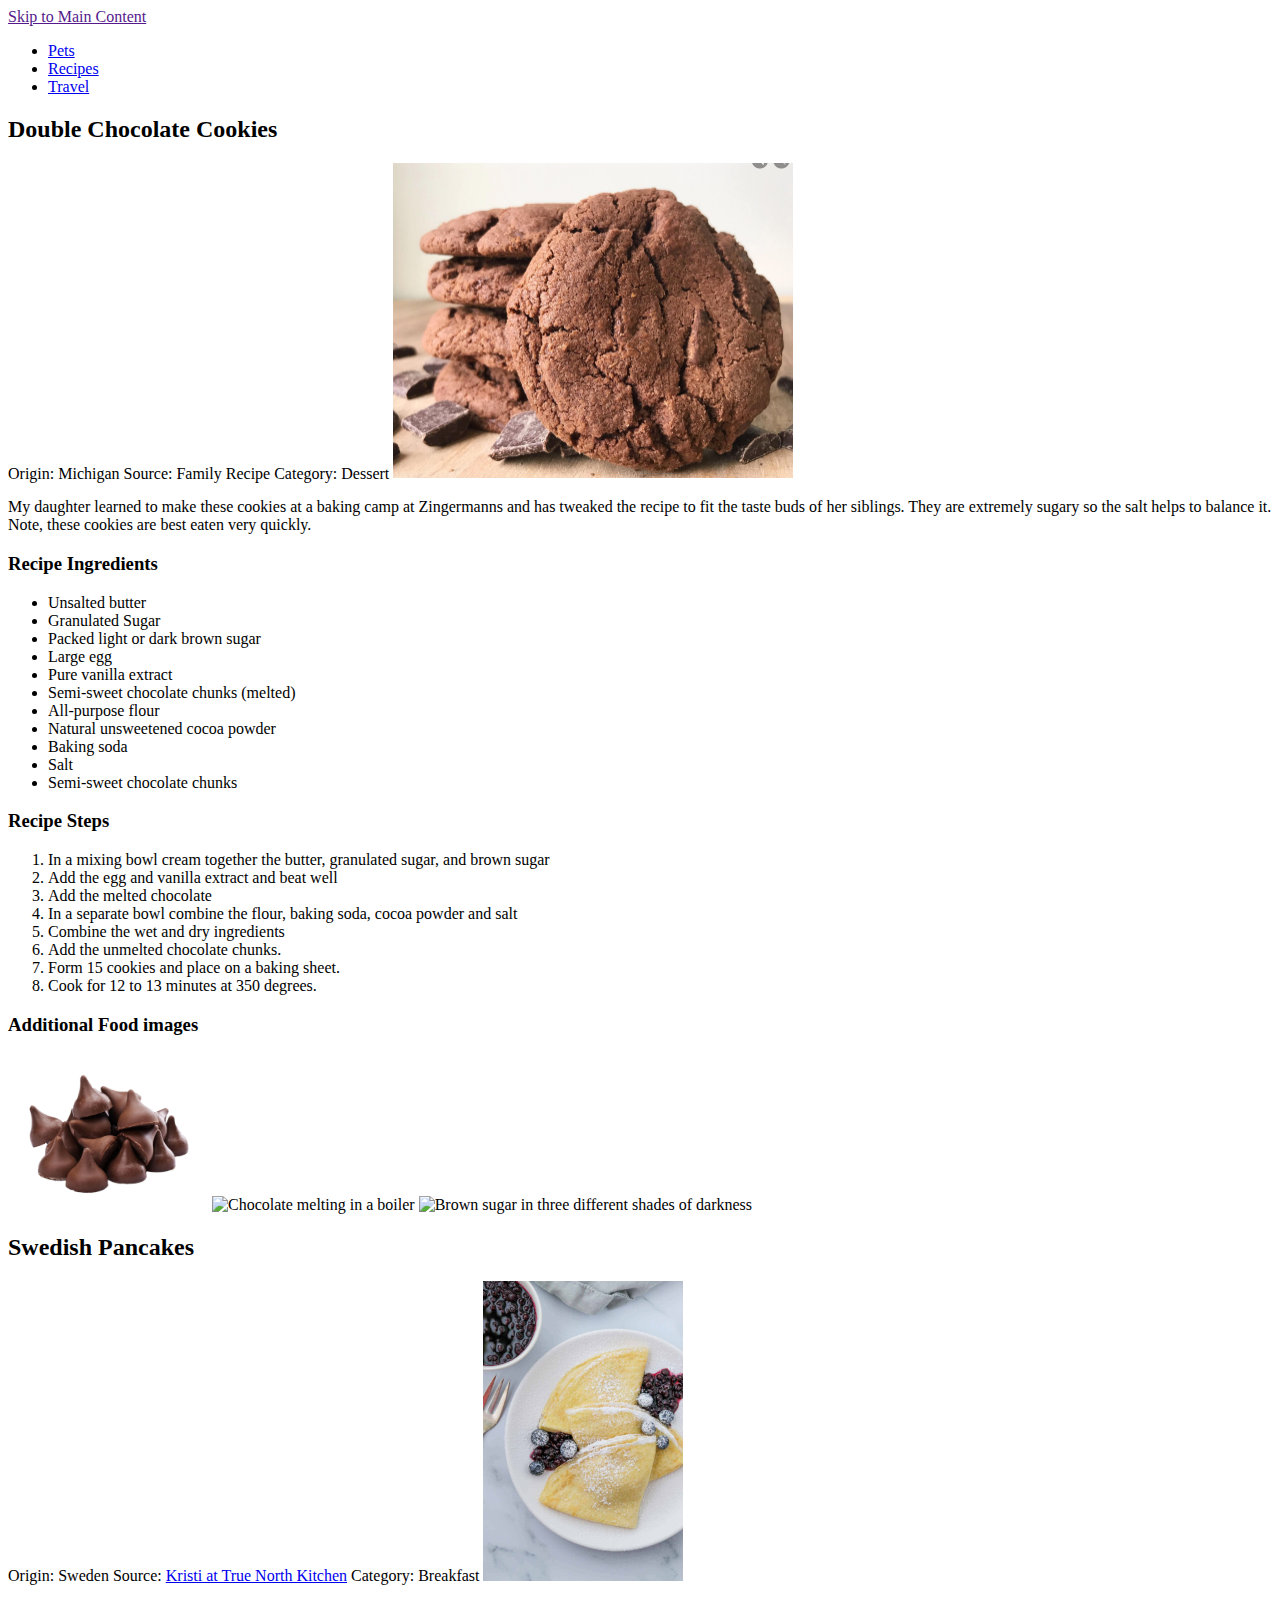
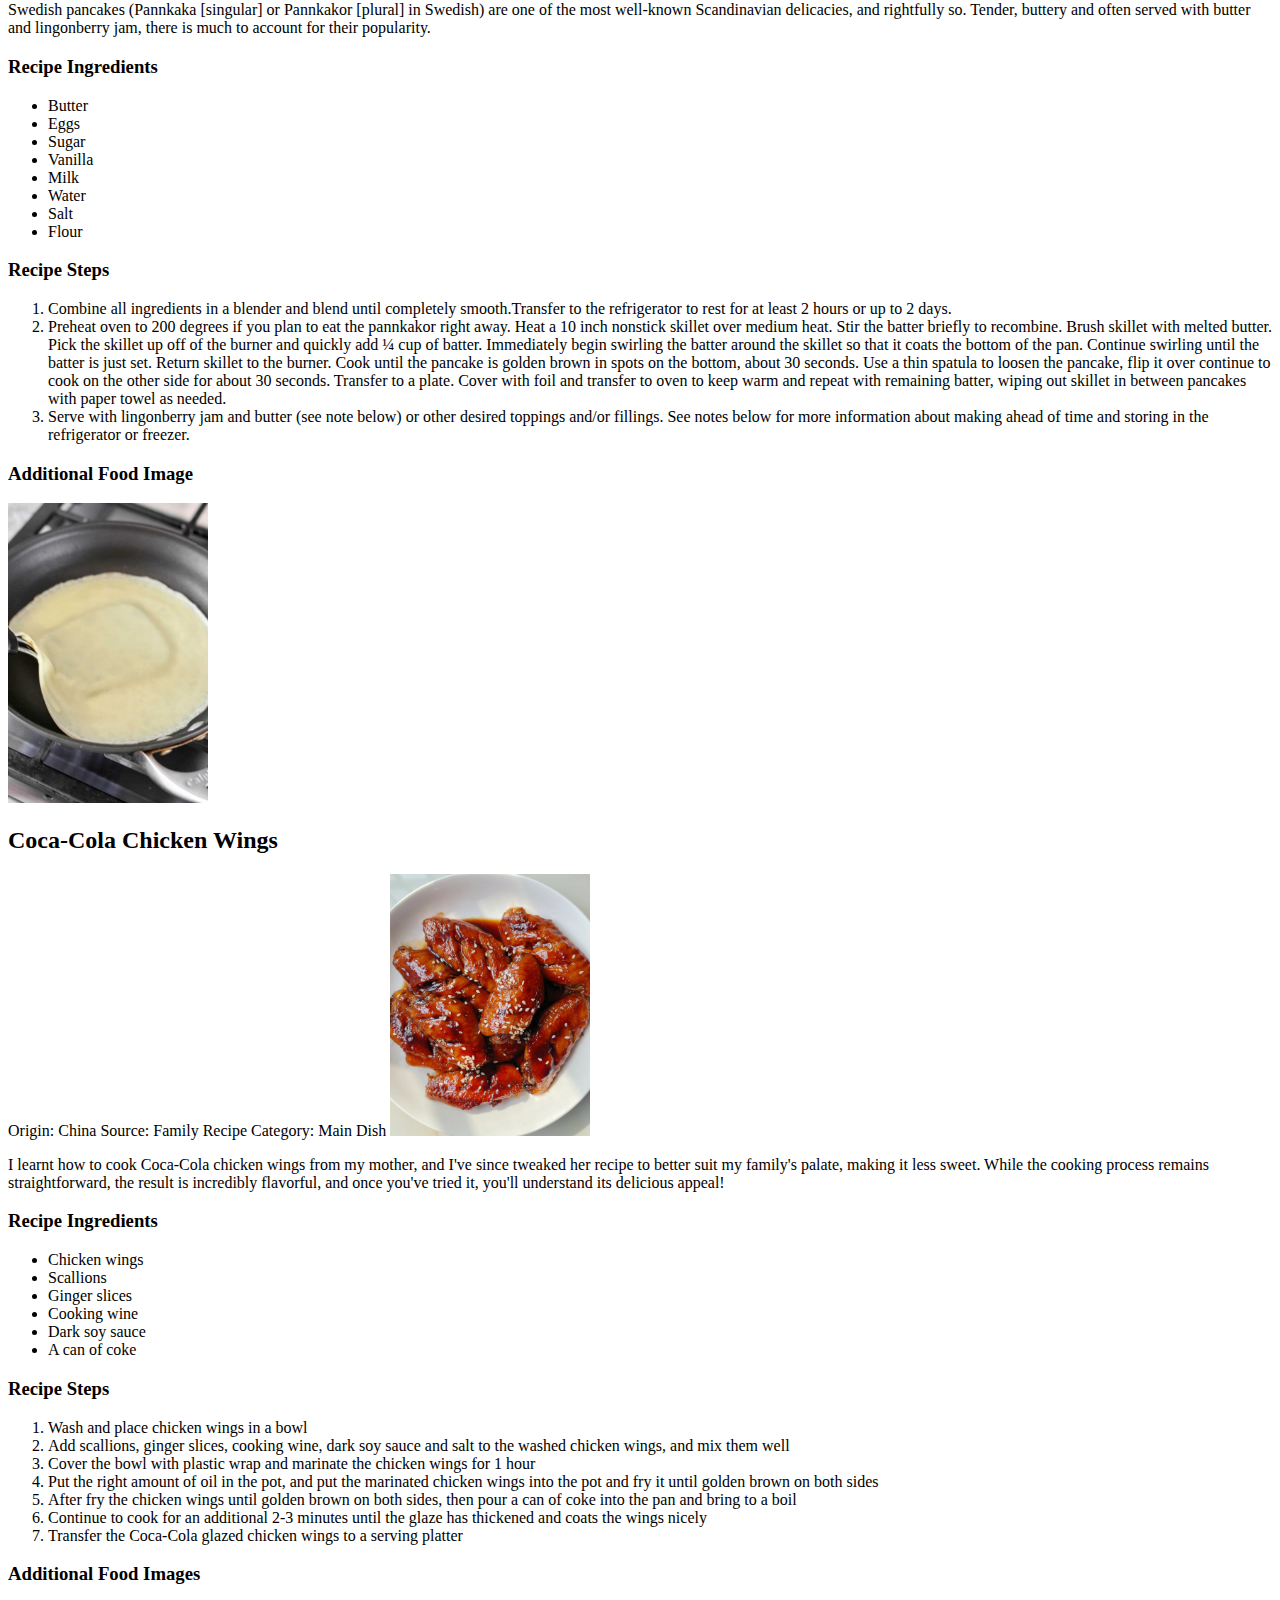
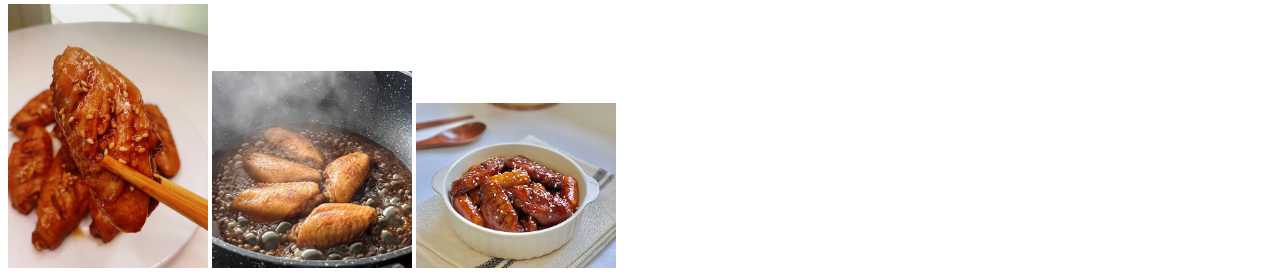
==== recipes.html @ 6f47003a "Add files via upload" ====
<!DOCTYPE html>
<html lang="en">
<head>
    <meta charset="UTF-8">
    <meta name="viewport" content="width=device-width, initial-scale=1.0">
    <title>Recipes</title>
</head>
<body>
    <a href = "">Skip to Main Content</a>
    <header>
		<nav>
			<ul>
				<li class="active"><a href = "index.html" >Pets</a></li>
				<li><a href = "recipes.html">Recipes</a></li>
				<li><a href = "travel.html">Travel</a></li>
			</ul>
		</nav>

    <main>
    <div>
        <h2>Double Chocolate Cookies</h2>
        <span>Origin: Michigan</span>
        <span>Source: Family Recipe</span>
        <span>Category: Dessert</span>

        <img src="images/double_chocolate_cookies.png" width = "400" alt="">
        <p>My daughter learned to make these cookies at a baking camp at Zingermanns and has tweaked the recipe to fit the taste buds of her siblings.  They are extremely sugary so the salt helps to balance it.  Note, these cookies are best eaten very quickly.</p>
        <h3>Recipe Ingredients</h3>
        <ul>
            <li>Unsalted butter</li>
            <li>Granulated Sugar</li>
            <li>Packed light or dark brown sugar</li>
            <li>Large egg</li>
            <li>Pure vanilla extract</li>
            <li>Semi-sweet chocolate chunks (melted)</li>
            <li>All-purpose flour</li>
            <li>Natural unsweetened cocoa powder</li>
            <li>Baking soda</li>
            <li>Salt</li>
            <li>Semi-sweet chocolate chunks</li>
        </ul>

        <h3>Recipe Steps</h3> 
        <ol>
            <li>In a mixing bowl cream together the butter, granulated sugar, and brown sugar</li>
            <li>Add the egg and vanilla extract and beat well</li>
            <li>Add the melted chocolate</li>
            <li>In a separate bowl combine the flour, baking soda, cocoa powder and salt</li>
            <li>Combine the wet and dry ingredients</li>
            <li>Add the unmelted chocolate chunks.</li> 
            <li>Form 15 cookies and place on a baking sheet.</li>
            <li>Cook for 12 to 13 minutes at 350 degrees.</li>
        </ol>

        <h3>Additional Food images</h3>
        <img src="images/double_chocolate_chips.png" width = "200" alt="A small pile of chocolate chips">
        <img src="https://images.immediate.co.uk/production/volatile/sites/30/2020/08/chocolate-d9ba778.jpg?quality=90&webp=true&resize=600,545" width = "200" alt="Chocolate melting in a boiler">
        <img src="https://upload.wikimedia.org/wikipedia/commons/8/82/Brown_sugar_examples.JPG" width = "200" alt="Brown sugar in three different shades of darkness">

        <!-- Colleen van Lent -->

    </div>
    <div>
        <h2>Swedish Pancakes</h2>
        <span>Origin: Sweden</span>
        <span>Source: <a href="true-north-kitchen.com">Kristi at True North Kitchen</a></span>
        <span>Category: Breakfast</span>

        <img src="images/swedish-pancakes-platted.jpeg" width = "200" alt="Swedish Pancakes on a plate with fruit.">
        <p>Swedish pancakes (Pannkaka [singular] or Pannkakor [plural] in Swedish) are one of the most well-known Scandinavian delicacies, and rightfully so. Tender, buttery and often served with butter and lingonberry jam, there is much to account for their popularity.
        </p>
        <h3>Recipe Ingredients</h3>
        <ul>
            <li>Butter</li>
            <li>Eggs</li>
            <li>Sugar</li>
            <li>Vanilla</li>
            <li>Milk</li>
            <li>Water</li>
            <li>Salt</li>
            <li>Flour</li>
        </ul>

        <h3>Recipe Steps</h3>
        <ol>
            <li>Combine all ingredients in a blender and blend until completely smooth.Transfer to the refrigerator to rest for at least 2 hours or up to 2 days.</li>
            <li>Preheat oven to 200 degrees if you plan to eat the pannkakor right away.  Heat a 10 inch nonstick skillet over medium heat.  Stir the batter briefly to recombine. Brush skillet with melted butter.  Pick the skillet up off of the burner and quickly add ¼ cup of batter. Immediately begin swirling the batter around the skillet so that it coats the bottom of the pan.  Continue swirling until the batter is just set.  Return skillet to the burner. Cook until the pancake is golden brown in spots on the bottom, about 30 seconds. Use a thin spatula to loosen the pancake, flip it over continue to cook on the other side for about 30 seconds.  Transfer to a plate. Cover with foil and transfer to oven to keep warm and repeat with remaining batter, wiping out skillet in between pancakes with paper towel as needed.</li>
            <li>Serve with lingonberry jam and butter (see note below) or other desired toppings and/or fillings. See notes below for more information about making ahead of time and storing in the refrigerator or freezer.</li>
        </ol>

        <h3>Additional Food Image</h3>
        <img src="images/swedish-pancakes-pan.jpeg" width = "200" alt="Swedish Pancakes in a pan.">
    </div>
    <div>
        <h2>Coca-Cola Chicken Wings</h2>
        <span>Origin: China</span>
        <span>Source: Family Recipe</span>
        <span>Category: Main Dish</span>

        <img src="images/coca_cola_chicken_wings.jpg" width="200" alt="A bowl of Coca cola chicken wings.">
        <p>I learnt how to cook Coca-Cola chicken wings from my mother, and I've since tweaked her recipe to better suit my family's palate, making it less sweet. While the cooking process remains straightforward, the result is incredibly flavorful, and once you've tried it, you'll understand its delicious appeal!
        </p>
        <h3>Recipe Ingredients</h3>
        <ul>
            <li>Chicken wings</li>
            <li>Scallions</li>
            <li>Ginger slices</li>
            <li>Cooking wine</li>
            <li>Dark soy sauce</li>
            <li>A can of coke</li>
        </ul>
        <h3>Recipe Steps</h3>
        <ol>
            <li>Wash and place chicken wings in a bowl</li>
            <li>Add scallions, ginger slices, cooking wine, dark soy sauce and salt to the washed chicken wings, and mix them well</li>
            <li>Cover the bowl with plastic wrap and marinate the chicken wings for 1 hour
            </li>
            <li>Put the right amount of oil in the pot, and put the marinated chicken wings into the pot and fry it until golden brown on both sides
            </li>
            <li>After fry the chicken wings until golden brown on both sides, then pour a can of coke into the pan and bring to a boil</li>
            <li>Continue to cook for an additional 2-3 minutes until the glaze has thickened and coats the wings nicely</li>
            <li>Transfer the Coca-Cola glazed chicken wings to a serving platter</li>
        </ol>

        <h3>Additional Food Images</h3>
        <img src="images/chicken_wings_chopsticks.jpg" width = "200" alt="A pair of chopsticks holding a chicken wing.">
        <img src="images/boils_in_coke.jpg" width="200" alt="Chicken wings boiling in coke.">
        <img src="images/chicken-wings_and_rice_cake.jpg" width="200" alt="Chicken wings and rice cake.">
    </div>
    </main>
</body>
</html>
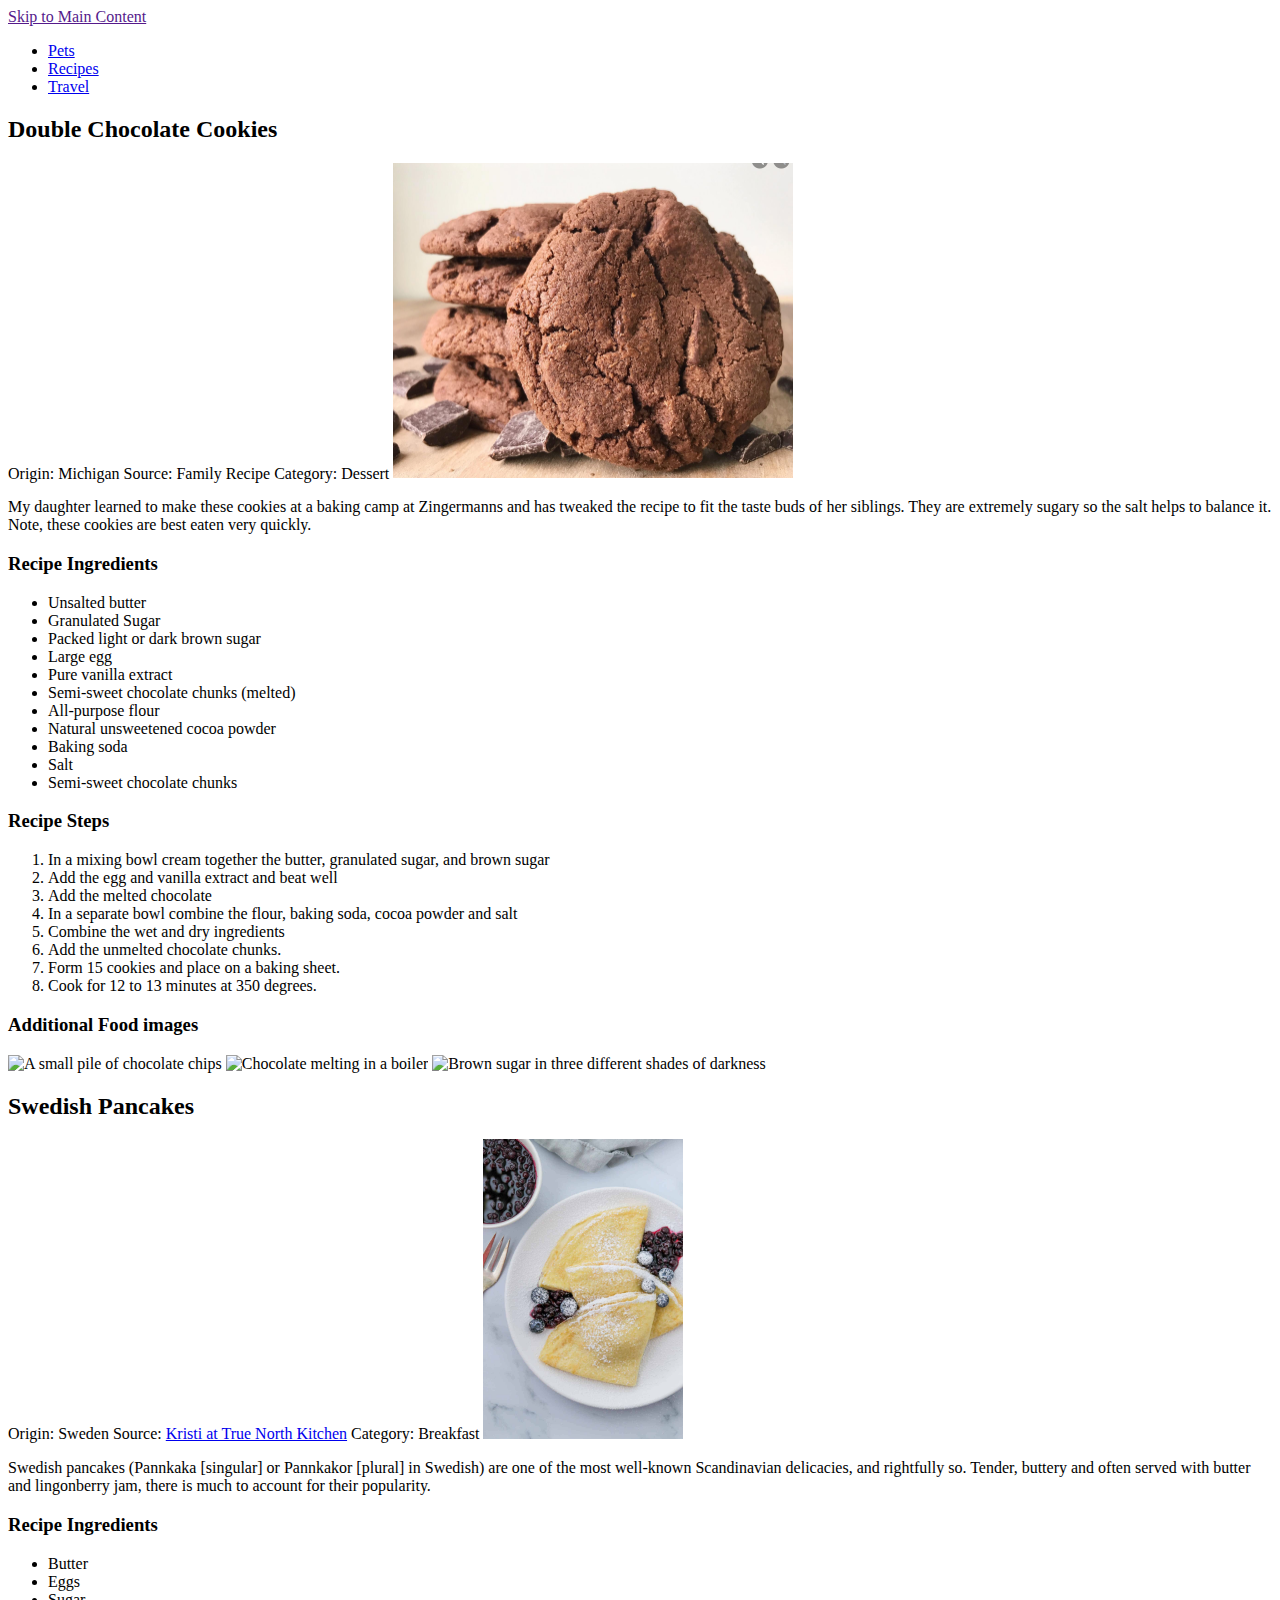
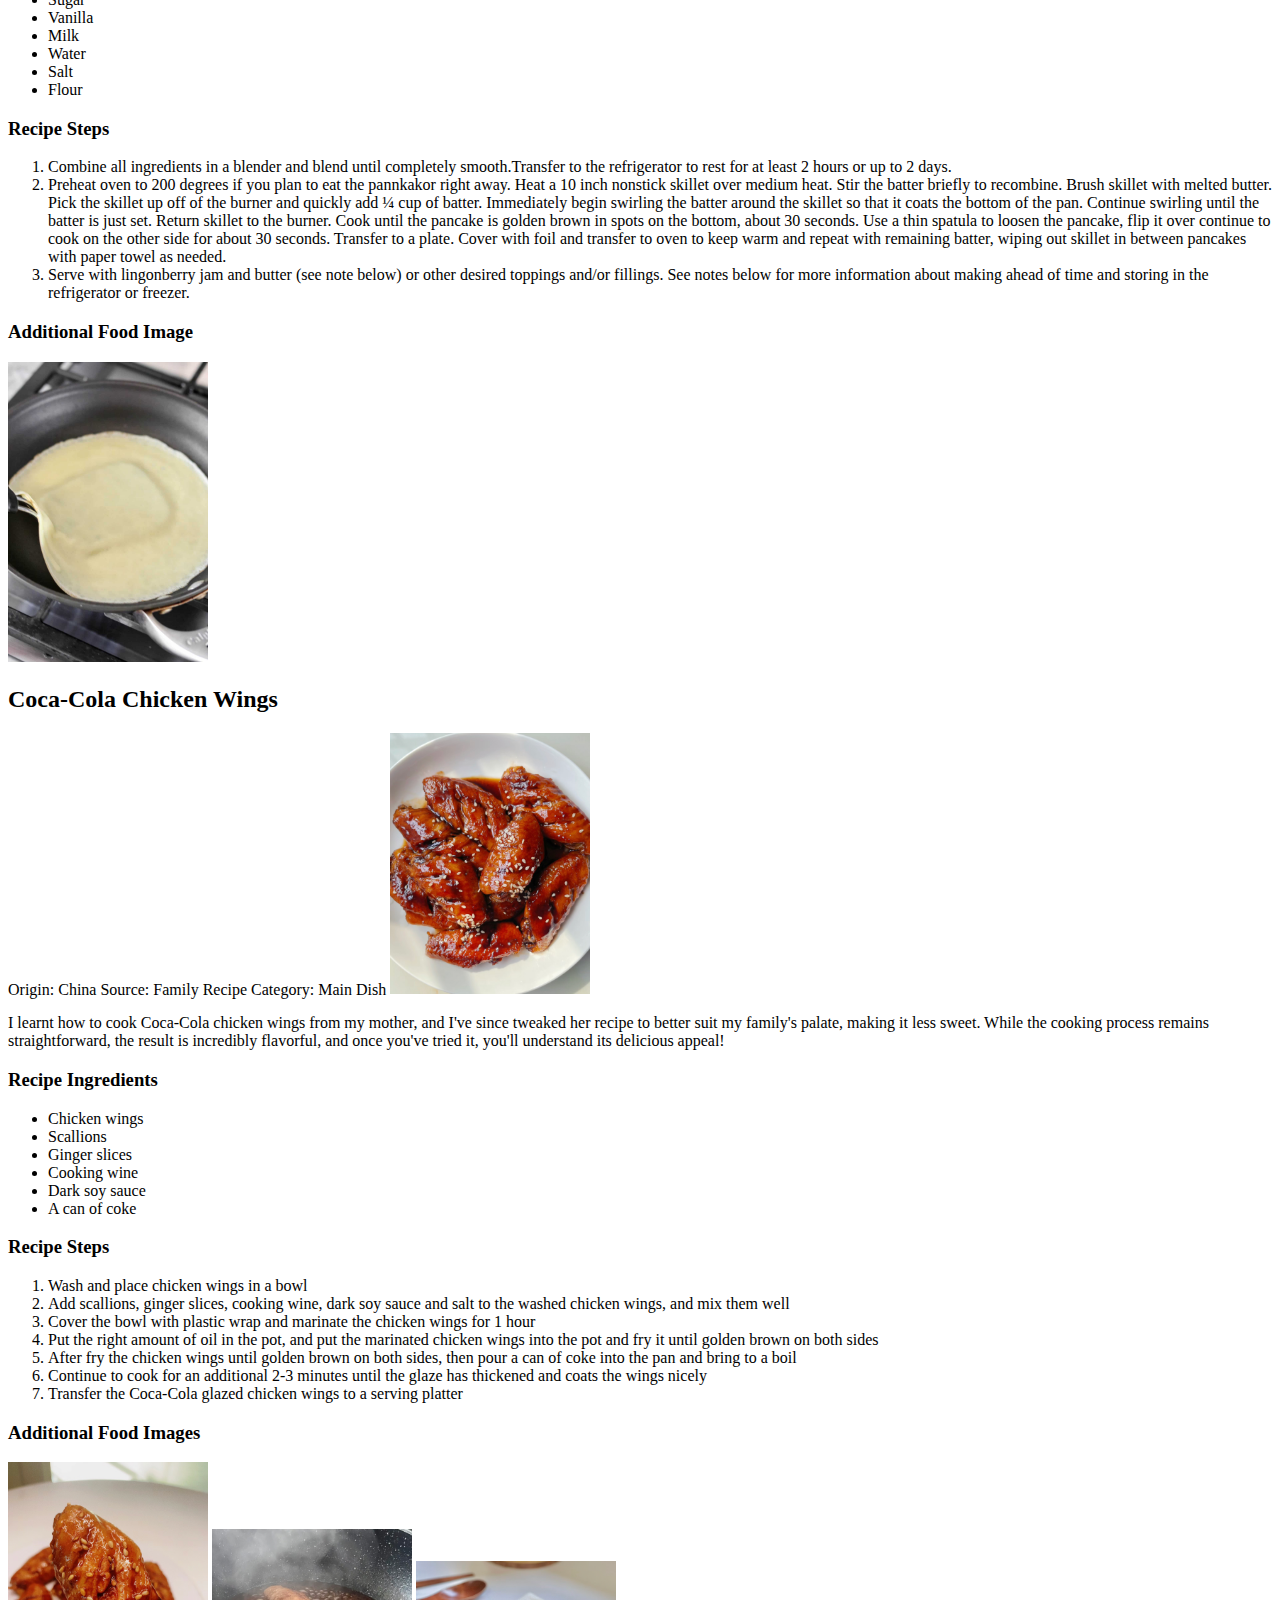
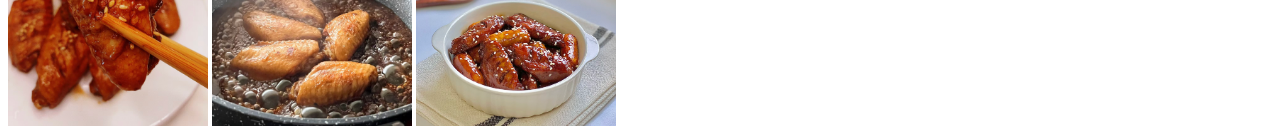
==== commit df9bbfa4: "Add files via upload" ====
--- a/recipes.html
+++ b/recipes.html
@@ -40,7 +40,7 @@
             <li>Semi-sweet chocolate chunks</li>
         </ul>
 
-        <h3>Recipe Steps</h3> 
+        <h3>Recipe Steps</h3>
         <ol>
             <li>In a mixing bowl cream together the butter, granulated sugar, and brown sugar</li>
             <li>Add the egg and vanilla extract and beat well</li>
@@ -53,7 +53,7 @@
         </ol>
 
         <h3>Additional Food images</h3>
-        <img src="images/double_chocolate_chips.png" width = "200" alt="A small pile of chocolate chips">
+        <img src="images/double_chocolate_chips.jpg" width = "200" alt="A small pile of chocolate chips">
         <img src="https://images.immediate.co.uk/production/volatile/sites/30/2020/08/chocolate-d9ba778.jpg?quality=90&webp=true&resize=600,545" width = "200" alt="Chocolate melting in a boiler">
         <img src="https://upload.wikimedia.org/wikipedia/commons/8/82/Brown_sugar_examples.JPG" width = "200" alt="Brown sugar in three different shades of darkness">
 
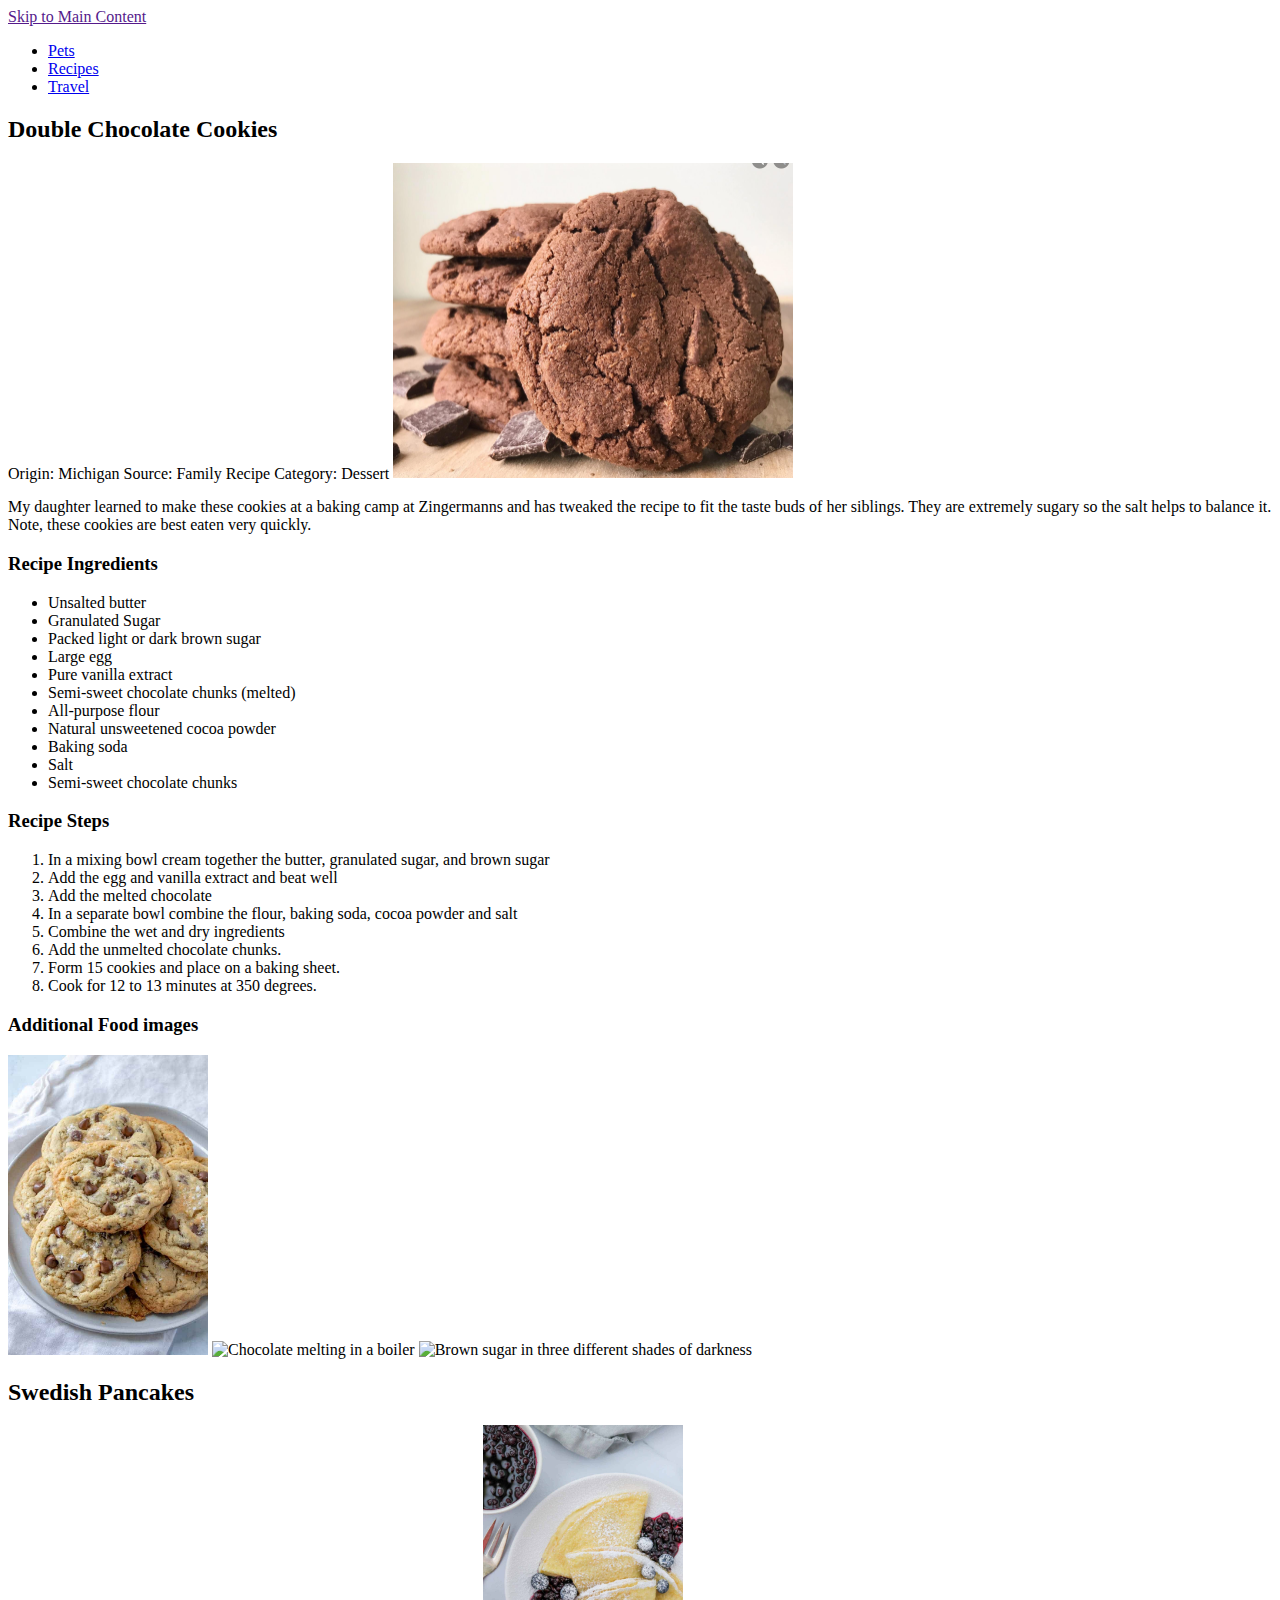
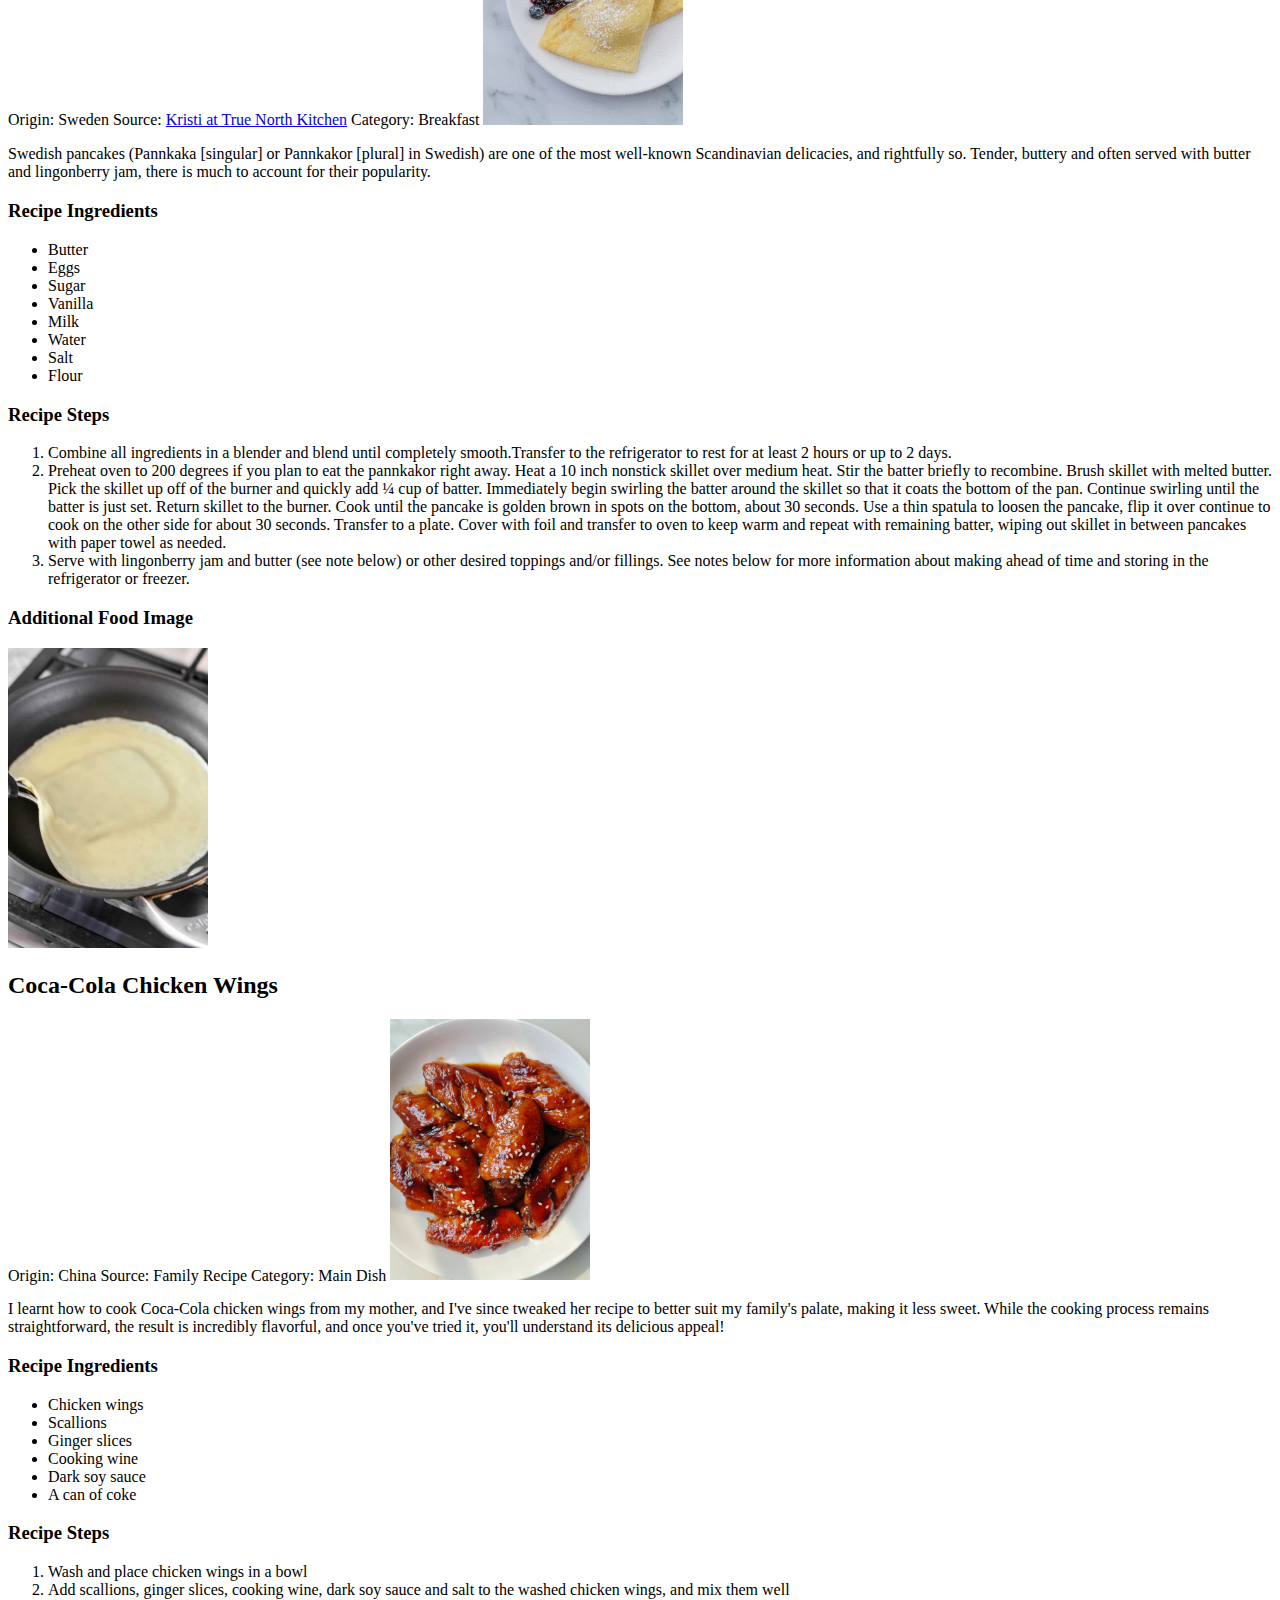
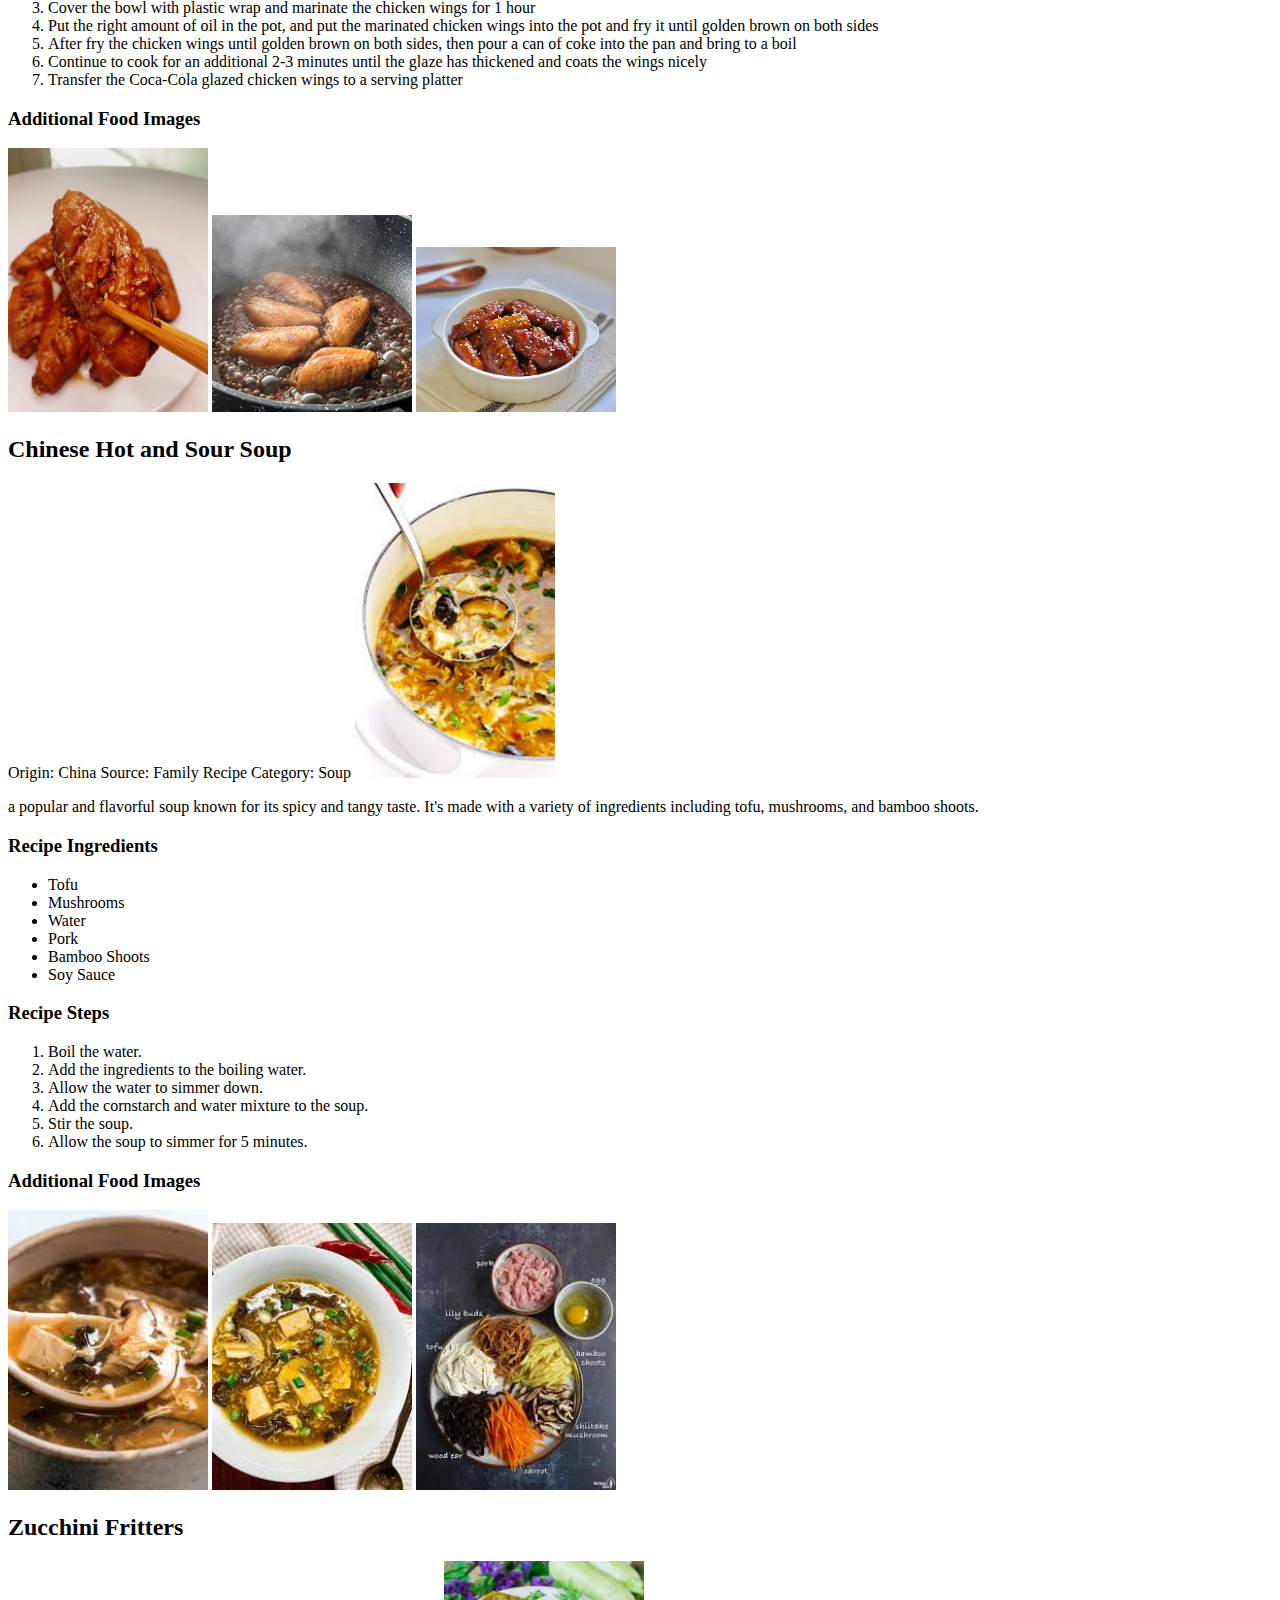
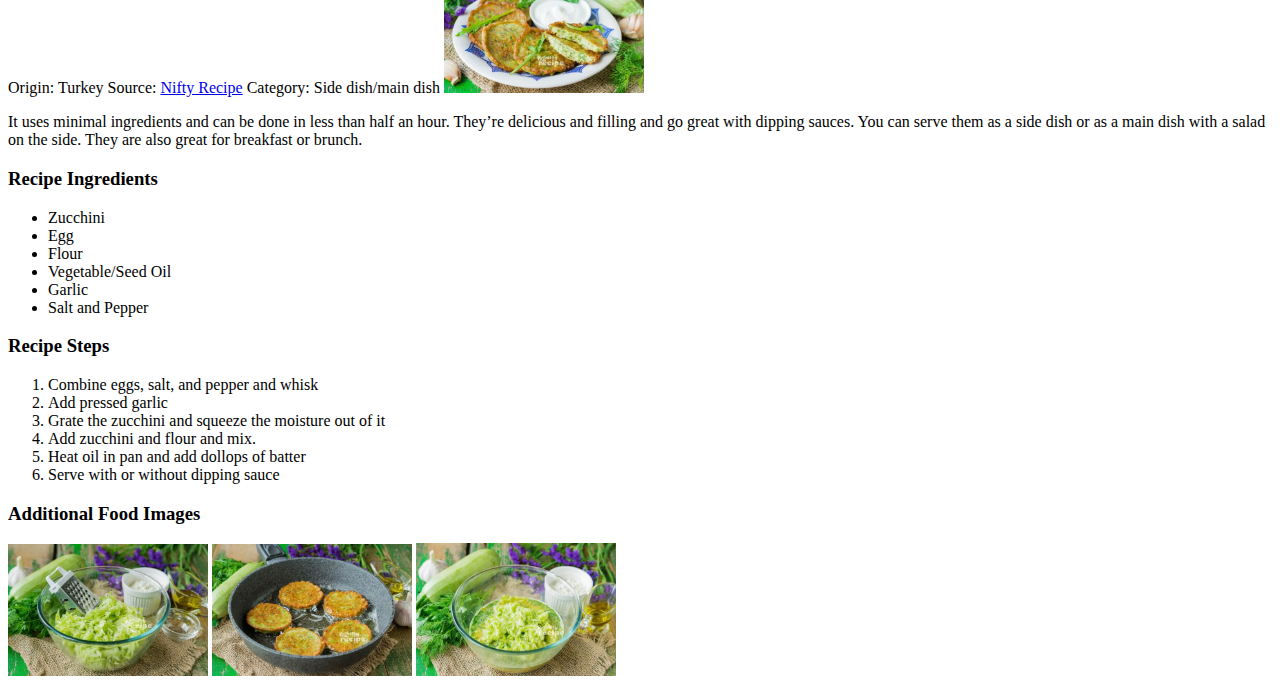
==== commit 61dacfc7: "Add files via upload" ====
--- a/recipes.html
+++ b/recipes.html
@@ -127,6 +127,72 @@
         <img src="images/boils_in_coke.jpg" width="200" alt="Chicken wings boiling in coke.">
         <img src="images/chicken-wings_and_rice_cake.jpg" width="200" alt="Chicken wings and rice cake.">
     </div>
+    <div>
+        <h2>Chinese Hot and Sour Soup</h2>
+        <span>Origin: China</span>
+        <span>Source: Family Recipe</span>
+        <span>Category: Soup</span>
+
+        <img src="images/ChineseHotandSourSoup1.jpg" width="200" alt="A bowl of chinese hot and sour soup.">
+        <p>a popular and flavorful soup known for its spicy and tangy taste. It's made with a variety of ingredients including tofu, mushrooms, and bamboo shoots.
+        </p>
+        <h3>Recipe Ingredients</h3>
+        <ul>
+            <li>Tofu</li>
+            <li>Mushrooms</li>
+            <li>Water</li>
+            <li>Pork</li>
+            <li>Bamboo Shoots</li>
+            <li>Soy Sauce</li>
+        </ul>
+        <h3>Recipe Steps</h3>
+        <ol>
+            <li>Boil the water.</li>
+            <li>Add the ingredients to the boiling water.</li>
+            <li>Allow the water to simmer down.</li>
+            <li>Add the cornstarch and water mixture to the soup.</li>
+            <li>Stir the soup.</li>
+            <li>Allow the soup to simmer for 5 minutes.</li>
+        </ol>
+
+        <h3>Additional Food Images</h3>
+        <img src="images/ChineseHotandSourSoup2.jpg" width = "200" alt="Soup of Hot and Sour soup.">
+        <img src="images/ChineseHotandSourSoup3.jpg" width="200" alt="Top view of the Hot and Sor Soup.">
+        <img src="images/ChineseHotandSourSoup4.jpg" width="200" alt="The Ingredients needed for Hot and Sour Soup.">
+    </div>
+    <div>
+        <h2>Zucchini Fritters</h2>
+        <span>Origin: Turkey</span>
+        <span>Source: <a href="niftyrecipe.com">Nifty Recipe</a></span> </span>
+        <span>Category: Side dish/main dish</span>
+
+        <img src="images/Zucchini_fritters_1.jpeg" width="200" alt="A plate of Zucchini fritter.">
+        <p>It uses minimal ingredients and can be done in less than half an hour. They’re delicious and filling and go great with dipping sauces.
+            You can serve them as a side dish or as a main dish with a salad on the side. They are also great for breakfast or brunch. </p>
+        <h3>Recipe Ingredients</h3>
+        <ul>
+            <li>Zucchini</li>
+            <li>Egg</li>
+            <li>Flour</li>
+            <li>Vegetable/Seed Oil</li>
+            <li>Garlic</li>
+            <li>Salt and Pepper</li>
+        </ul>
+        <h3>Recipe Steps</h3>
+        <ol>
+            <li>Combine eggs, salt, and pepper and whisk</li>
+            <li>Add pressed garlic</li>
+            <li>Grate the zucchini and squeeze the moisture out of it</li>
+            <li>Add zucchini and flour and mix.</li>
+            <li>Heat oil in pan and add dollops of batter</li>
+            <li>Serve with or without dipping sauce</li>
+        </ol>
+
+        <h3>Additional Food Images</h3>
+        <img src="images/Zucchini_fritters_2.jpeg" width = "200" alt="Grated zucchini.">
+        <img src="images/Zucchini_fritters_3.jpeg" width="200" alt="Zucchini fritters in the pan cooking.">
+        <img src="images/Zucchini_fritters_4.jpg" width="200" alt="Ingredients for zucchini fritters combined.">
+    </div>
     </main>
 </body>
 </html>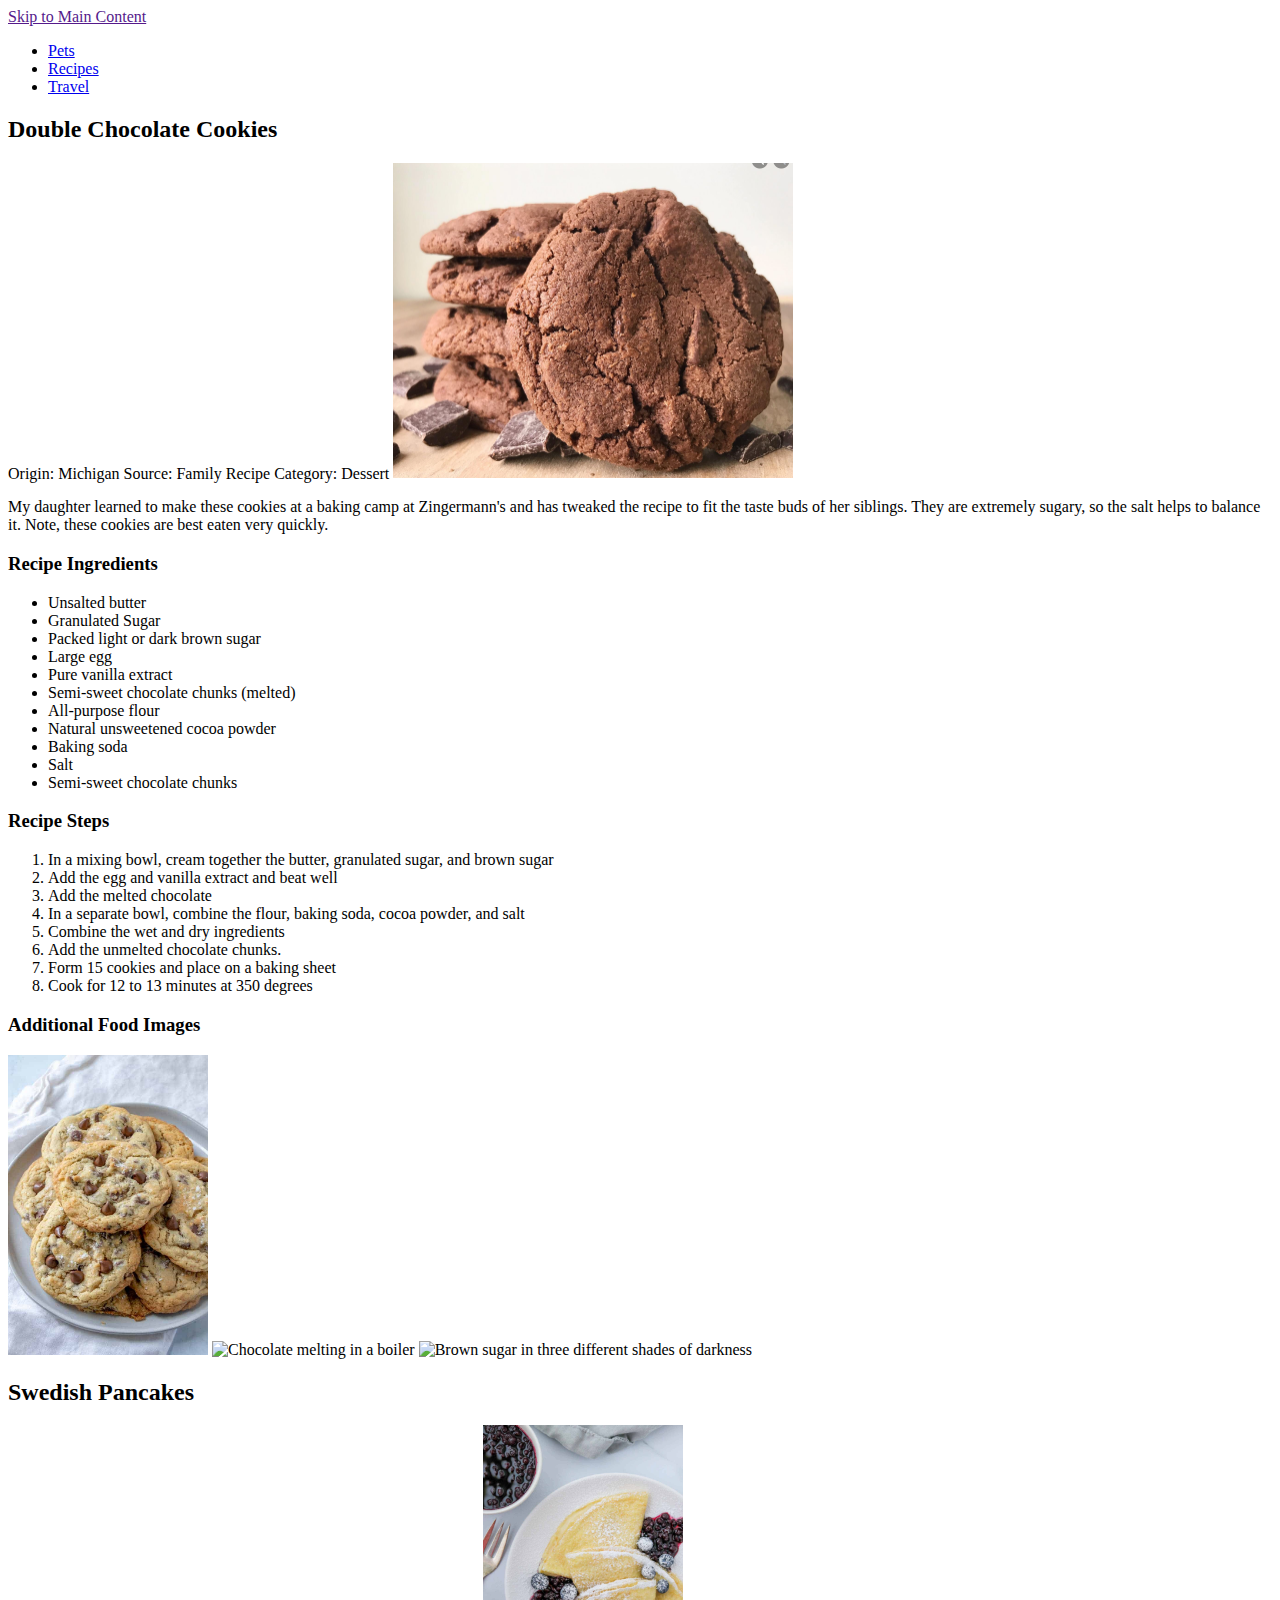
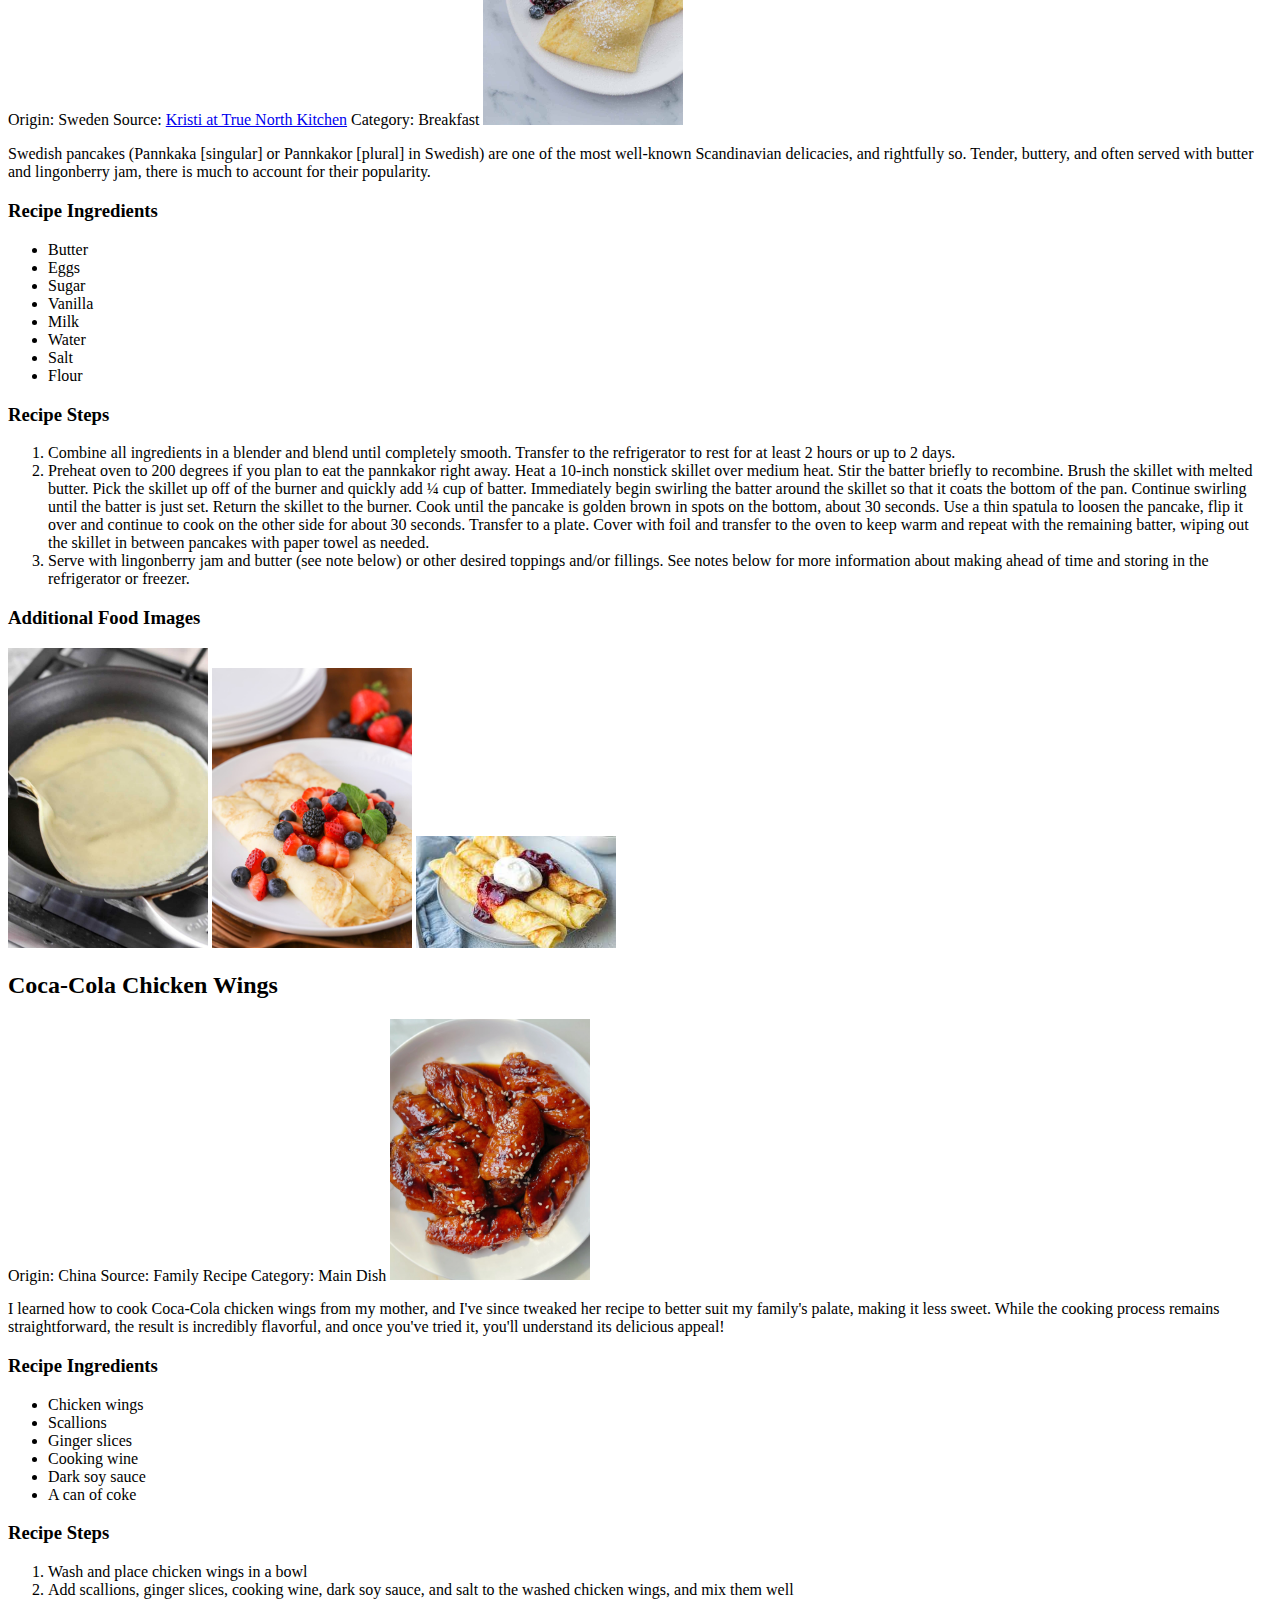
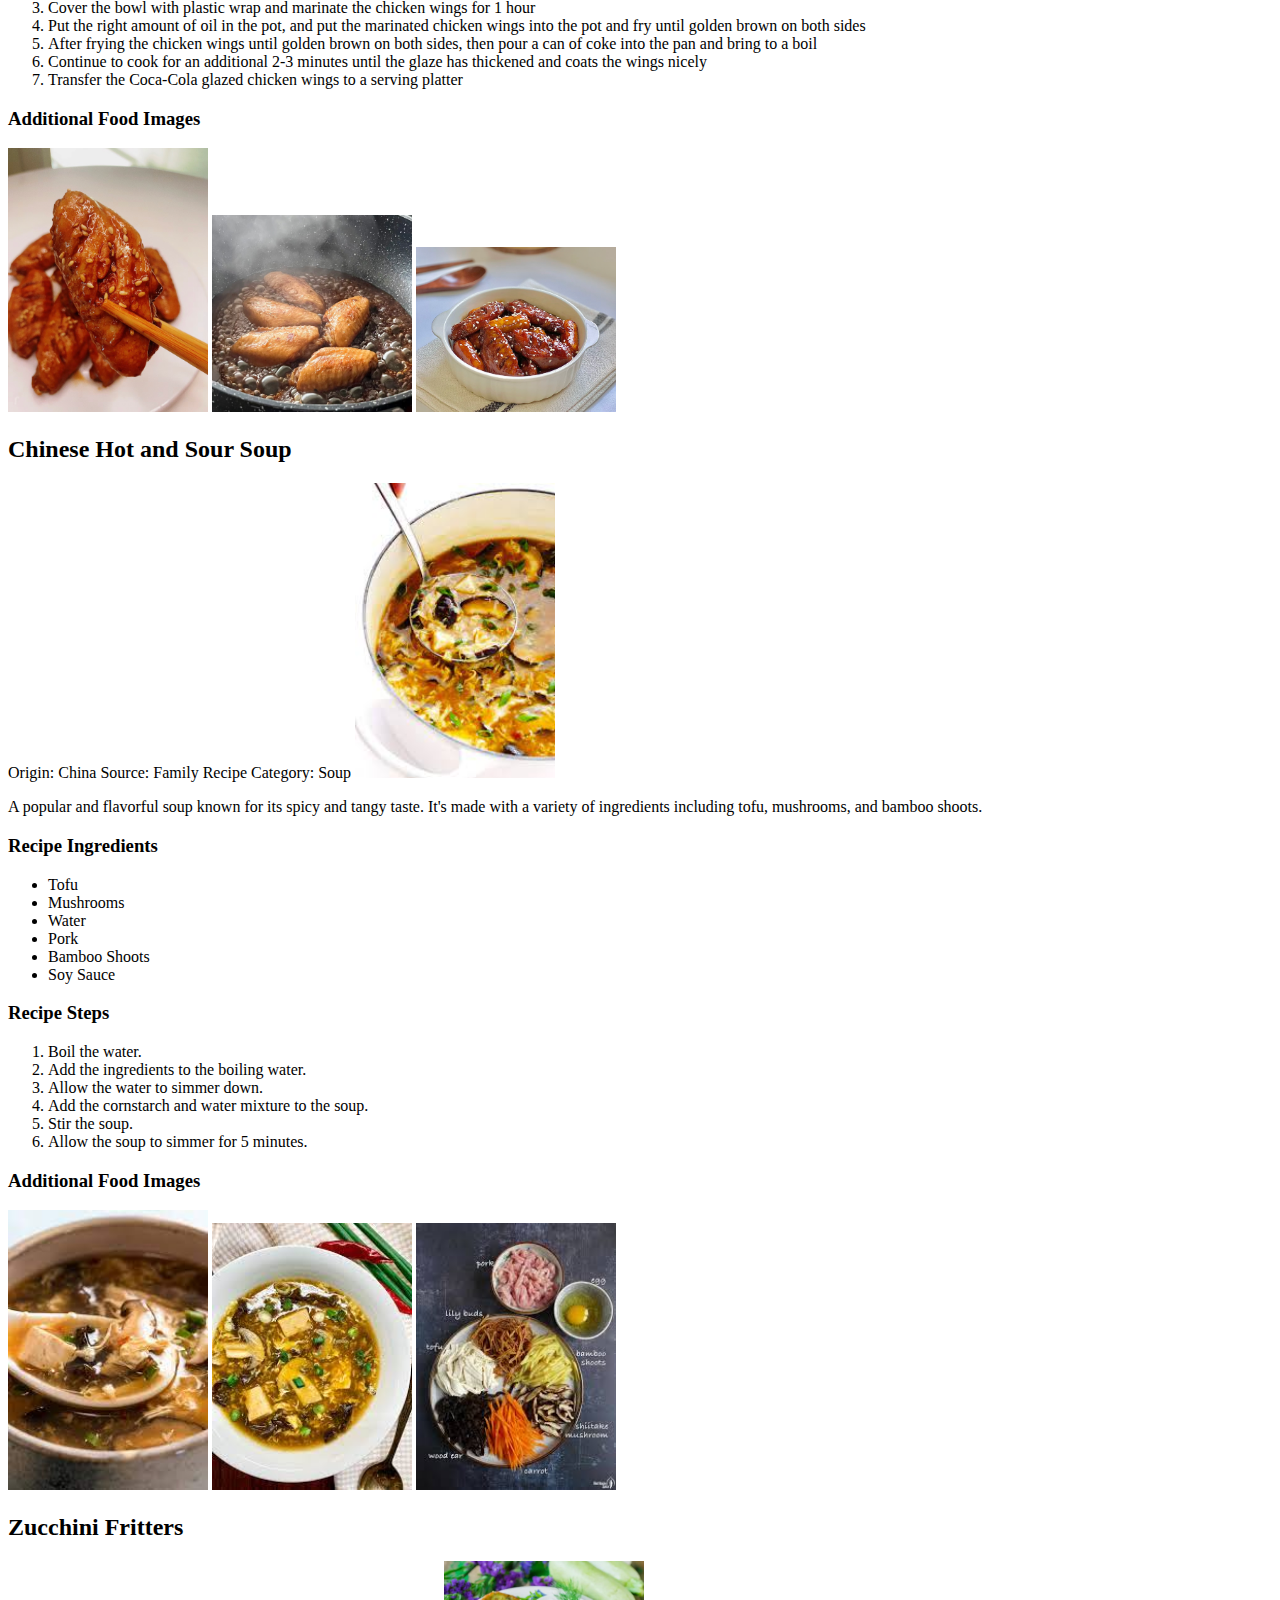
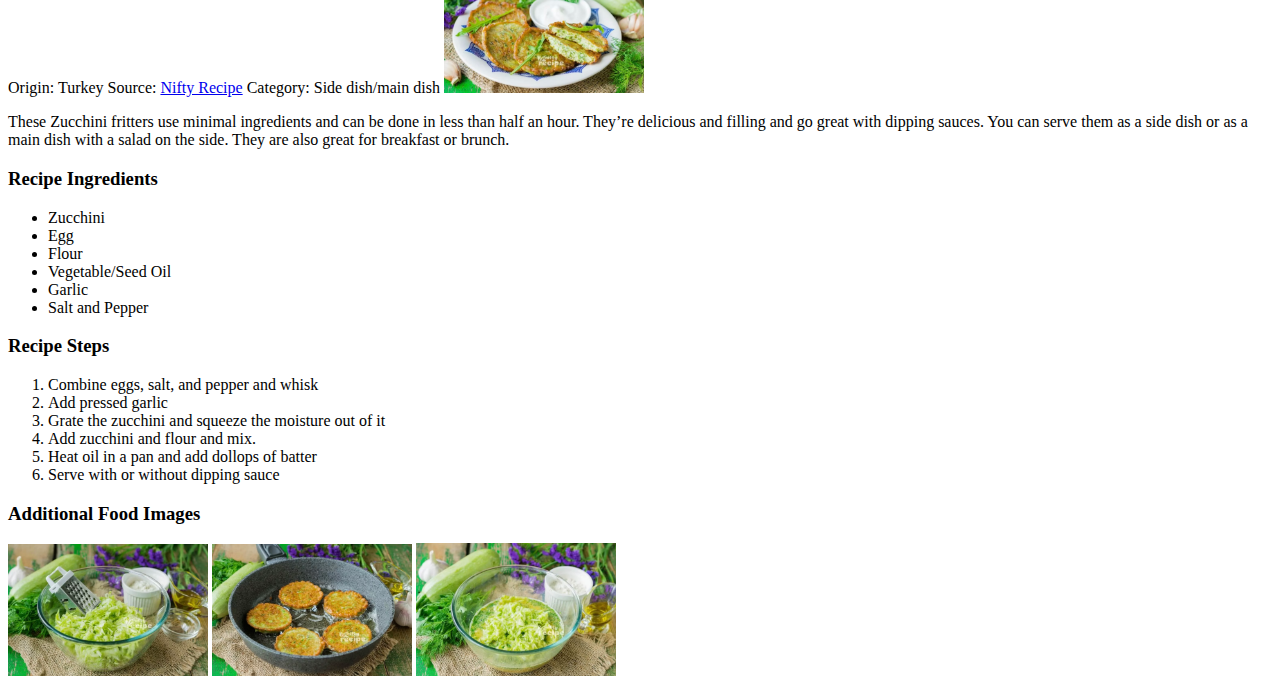
==== commit 12b1b601: "added css files and fixed html errors" ====
--- a/recipes.html
+++ b/recipes.html
@@ -6,69 +6,69 @@
     <title>Recipes</title>
 </head>
 <body>
-    <a href = "">Skip to Main Content</a>
+    <a href="">Skip to Main Content</a>
     <header>
-		<nav>
-			<ul>
-				<li class="active"><a href = "index.html" >Pets</a></li>
-				<li><a href = "recipes.html">Recipes</a></li>
-				<li><a href = "travel.html">Travel</a></li>
-			</ul>
-		</nav>
+        <nav>
+            <ul>
+                <li class="active"><a href="index.html">Pets</a></li>
+                <li><a href="recipes.html">Recipes</a></li>
+                <li><a href="travel.html">Travel</a></li>
+            </ul>
+        </nav>
+    </header>
 
     <main>
-    <div>
-        <h2>Double Chocolate Cookies</h2>
-        <span>Origin: Michigan</span>
-        <span>Source: Family Recipe</span>
-        <span>Category: Dessert</span>
-
-        <img src="images/double_chocolate_cookies.png" width = "400" alt="">
-        <p>My daughter learned to make these cookies at a baking camp at Zingermanns and has tweaked the recipe to fit the taste buds of her siblings.  They are extremely sugary so the salt helps to balance it.  Note, these cookies are best eaten very quickly.</p>
-        <h3>Recipe Ingredients</h3>
-        <ul>
-            <li>Unsalted butter</li>
-            <li>Granulated Sugar</li>
-            <li>Packed light or dark brown sugar</li>
-            <li>Large egg</li>
-            <li>Pure vanilla extract</li>
-            <li>Semi-sweet chocolate chunks (melted)</li>
-            <li>All-purpose flour</li>
-            <li>Natural unsweetened cocoa powder</li>
-            <li>Baking soda</li>
-            <li>Salt</li>
-            <li>Semi-sweet chocolate chunks</li>
-        </ul>
-
-        <h3>Recipe Steps</h3>
-        <ol>
-            <li>In a mixing bowl cream together the butter, granulated sugar, and brown sugar</li>
-            <li>Add the egg and vanilla extract and beat well</li>
-            <li>Add the melted chocolate</li>
-            <li>In a separate bowl combine the flour, baking soda, cocoa powder and salt</li>
-            <li>Combine the wet and dry ingredients</li>
-            <li>Add the unmelted chocolate chunks.</li> 
-            <li>Form 15 cookies and place on a baking sheet.</li>
-            <li>Cook for 12 to 13 minutes at 350 degrees.</li>
-        </ol>
-
-        <h3>Additional Food images</h3>
-        <img src="images/double_chocolate_chips.jpg" width = "200" alt="A small pile of chocolate chips">
-        <img src="https://images.immediate.co.uk/production/volatile/sites/30/2020/08/chocolate-d9ba778.jpg?quality=90&webp=true&resize=600,545" width = "200" alt="Chocolate melting in a boiler">
-        <img src="https://upload.wikimedia.org/wikipedia/commons/8/82/Brown_sugar_examples.JPG" width = "200" alt="Brown sugar in three different shades of darkness">
-
-        <!-- Colleen van Lent -->
-
-    </div>
+        <div>
+            <h2>Double Chocolate Cookies</h2>
+            <span>Origin: Michigan</span>
+            <span>Source: Family Recipe</span>
+            <span>Category: Dessert</span>
+
+            <img src="images/double_chocolate_cookies.png" width="400" alt="">
+            <p>My daughter learned to make these cookies at a baking camp at Zingermann's and has tweaked the recipe to fit the taste buds of her siblings. They are extremely sugary, so the salt helps to balance it. Note, these cookies are best eaten very quickly.</p>
+            
+            <h3>Recipe Ingredients</h3>
+            <ul>
+                <li>Unsalted butter</li>
+                <li>Granulated Sugar</li>
+                <li>Packed light or dark brown sugar</li>
+                <li>Large egg</li>
+                <li>Pure vanilla extract</li>
+                <li>Semi-sweet chocolate chunks (melted)</li>
+                <li>All-purpose flour</li>
+                <li>Natural unsweetened cocoa powder</li>
+                <li>Baking soda</li>
+                <li>Salt</li>
+                <li>Semi-sweet chocolate chunks</li>
+            </ul>
+
+            <h3>Recipe Steps</h3>
+            <ol>
+                <li>In a mixing bowl, cream together the butter, granulated sugar, and brown sugar</li>
+                <li>Add the egg and vanilla extract and beat well</li>
+                <li>Add the melted chocolate</li>
+                <li>In a separate bowl, combine the flour, baking soda, cocoa powder, and salt</li>
+                <li>Combine the wet and dry ingredients</li>
+                <li>Add the unmelted chocolate chunks.</li>
+                <li>Form 15 cookies and place on a baking sheet</li>
+                <li>Cook for 12 to 13 minutes at 350 degrees</li>
+            </ol>
+
+            <h3>Additional Food Images</h3>
+            <img src="images/double_chocolate_chips.jpg" width="200" alt="A small pile of chocolate chips">
+            <img src="https://images.immediate.co.uk/production/volatile/sites/30/2020/08/chocolate-d9ba778.jpg?quality=90&webp=true&resize=600,545" width="200" alt="Chocolate melting in a boiler">
+            <img src="https://upload.wikimedia.org/wikipedia/commons/8/82/Brown_sugar_examples.JPG" width="200" alt="Brown sugar in three different shades of darkness">
+        </div>
+
     <div>
         <h2>Swedish Pancakes</h2>
         <span>Origin: Sweden</span>
-        <span>Source: <a href="true-north-kitchen.com">Kristi at True North Kitchen</a></span>
+        <span>Source: <a href="https://true-north-kitchen.com">Kristi at True North Kitchen</a></span>
         <span>Category: Breakfast</span>
 
-        <img src="images/swedish-pancakes-platted.jpeg" width = "200" alt="Swedish Pancakes on a plate with fruit.">
-        <p>Swedish pancakes (Pannkaka [singular] or Pannkakor [plural] in Swedish) are one of the most well-known Scandinavian delicacies, and rightfully so. Tender, buttery and often served with butter and lingonberry jam, there is much to account for their popularity.
-        </p>
+        <img src="images/swedish-pancakes-platted.jpeg" width="200" alt="Swedish Pancakes on a plate with fruit.">
+        <p>Swedish pancakes (Pannkaka [singular] or Pannkakor [plural] in Swedish) are one of the most well-known Scandinavian delicacies, and rightfully so. Tender, buttery, and often served with butter and lingonberry jam, there is much to account for their popularity.</p>
+
         <h3>Recipe Ingredients</h3>
         <ul>
             <li>Butter</li>
@@ -83,14 +83,17 @@
 
         <h3>Recipe Steps</h3>
         <ol>
-            <li>Combine all ingredients in a blender and blend until completely smooth.Transfer to the refrigerator to rest for at least 2 hours or up to 2 days.</li>
-            <li>Preheat oven to 200 degrees if you plan to eat the pannkakor right away.  Heat a 10 inch nonstick skillet over medium heat.  Stir the batter briefly to recombine. Brush skillet with melted butter.  Pick the skillet up off of the burner and quickly add ¼ cup of batter. Immediately begin swirling the batter around the skillet so that it coats the bottom of the pan.  Continue swirling until the batter is just set.  Return skillet to the burner. Cook until the pancake is golden brown in spots on the bottom, about 30 seconds. Use a thin spatula to loosen the pancake, flip it over continue to cook on the other side for about 30 seconds.  Transfer to a plate. Cover with foil and transfer to oven to keep warm and repeat with remaining batter, wiping out skillet in between pancakes with paper towel as needed.</li>
+            <li>Combine all ingredients in a blender and blend until completely smooth. Transfer to the refrigerator to rest for at least 2 hours or up to 2 days.</li>
+            <li>Preheat oven to 200 degrees if you plan to eat the pannkakor right away. Heat a 10-inch nonstick skillet over medium heat. Stir the batter briefly to recombine. Brush the skillet with melted butter. Pick the skillet up off of the burner and quickly add ¼ cup of batter. Immediately begin swirling the batter around the skillet so that it coats the bottom of the pan. Continue swirling until the batter is just set. Return the skillet to the burner. Cook until the pancake is golden brown in spots on the bottom, about 30 seconds. Use a thin spatula to loosen the pancake, flip it over and continue to cook on the other side for about 30 seconds. Transfer to a plate. Cover with foil and transfer to the oven to keep warm and repeat with the remaining batter, wiping out the skillet in between pancakes with paper towel as needed.</li>
             <li>Serve with lingonberry jam and butter (see note below) or other desired toppings and/or fillings. See notes below for more information about making ahead of time and storing in the refrigerator or freezer.</li>
         </ol>
 
-        <h3>Additional Food Image</h3>
-        <img src="images/swedish-pancakes-pan.jpeg" width = "200" alt="Swedish Pancakes in a pan.">
-    </div>
+        <h3>Additional Food Images</h3>
+        <img src="images/swedish-pancakes-pan.jpeg" width="200" alt="Swedish Pancakes in a pan.">
+        <img src="images/swedish_pancake_2.jpeg" width="200" alt="Swedish Pancakes on a plate with fruit.">
+        <img src="images/swedish_pancakes_3.jpeg" width="200" alt="Swedish Pancakes on a plate with fruit.">
+    </div>
+
     <div>
         <h2>Coca-Cola Chicken Wings</h2>
         <span>Origin: China</span>
@@ -98,8 +101,8 @@
         <span>Category: Main Dish</span>
 
         <img src="images/coca_cola_chicken_wings.jpg" width="200" alt="A bowl of Coca cola chicken wings.">
-        <p>I learnt how to cook Coca-Cola chicken wings from my mother, and I've since tweaked her recipe to better suit my family's palate, making it less sweet. While the cooking process remains straightforward, the result is incredibly flavorful, and once you've tried it, you'll understand its delicious appeal!
-        </p>
+        <p>I learned how to cook Coca-Cola chicken wings from my mother, and I've since tweaked her recipe to better suit my family's palate, making it less sweet. While the cooking process remains straightforward, the result is incredibly flavorful, and once you've tried it, you'll understand its delicious appeal!</p>
+
         <h3>Recipe Ingredients</h3>
         <ul>
             <li>Chicken wings</li>
@@ -109,33 +112,33 @@
             <li>Dark soy sauce</li>
             <li>A can of coke</li>
         </ul>
+
         <h3>Recipe Steps</h3>
         <ol>
             <li>Wash and place chicken wings in a bowl</li>
-            <li>Add scallions, ginger slices, cooking wine, dark soy sauce and salt to the washed chicken wings, and mix them well</li>
-            <li>Cover the bowl with plastic wrap and marinate the chicken wings for 1 hour
-            </li>
-            <li>Put the right amount of oil in the pot, and put the marinated chicken wings into the pot and fry it until golden brown on both sides
-            </li>
-            <li>After fry the chicken wings until golden brown on both sides, then pour a can of coke into the pan and bring to a boil</li>
+            <li>Add scallions, ginger slices, cooking wine, dark soy sauce, and salt to the washed chicken wings, and mix them well</li>
+            <li>Cover the bowl with plastic wrap and marinate the chicken wings for 1 hour</li>
+            <li>Put the right amount of oil in the pot, and put the marinated chicken wings into the pot and fry until golden brown on both sides</li>
+            <li>After frying the chicken wings until golden brown on both sides, then pour a can of coke into the pan and bring to a boil</li>
             <li>Continue to cook for an additional 2-3 minutes until the glaze has thickened and coats the wings nicely</li>
             <li>Transfer the Coca-Cola glazed chicken wings to a serving platter</li>
         </ol>
 
         <h3>Additional Food Images</h3>
-        <img src="images/chicken_wings_chopsticks.jpg" width = "200" alt="A pair of chopsticks holding a chicken wing.">
+        <img src="images/chicken_wings_chopsticks.jpg" width="200" alt="A pair of chopsticks holding a chicken wing.">
         <img src="images/boils_in_coke.jpg" width="200" alt="Chicken wings boiling in coke.">
         <img src="images/chicken-wings_and_rice_cake.jpg" width="200" alt="Chicken wings and rice cake.">
     </div>
+
     <div>
         <h2>Chinese Hot and Sour Soup</h2>
         <span>Origin: China</span>
         <span>Source: Family Recipe</span>
         <span>Category: Soup</span>
 
-        <img src="images/ChineseHotandSourSoup1.jpg" width="200" alt="A bowl of chinese hot and sour soup.">
-        <p>a popular and flavorful soup known for its spicy and tangy taste. It's made with a variety of ingredients including tofu, mushrooms, and bamboo shoots.
-        </p>
+        <img src="images/ChineseHotandSourSoup1.jpg" width="200" alt="A bowl of Chinese hot and sour soup.">
+        <p>A popular and flavorful soup known for its spicy and tangy taste. It's made with a variety of ingredients including tofu, mushrooms, and bamboo shoots.</p>
+
         <h3>Recipe Ingredients</h3>
         <ul>
             <li>Tofu</li>
@@ -145,6 +148,7 @@
             <li>Bamboo Shoots</li>
             <li>Soy Sauce</li>
         </ul>
+
         <h3>Recipe Steps</h3>
         <ol>
             <li>Boil the water.</li>
@@ -156,19 +160,20 @@
         </ol>
 
         <h3>Additional Food Images</h3>
-        <img src="images/ChineseHotandSourSoup2.jpg" width = "200" alt="Soup of Hot and Sour soup.">
-        <img src="images/ChineseHotandSourSoup3.jpg" width="200" alt="Top view of the Hot and Sor Soup.">
+        <img src="images/ChineseHotandSourSoup2.jpg" width="200" alt="Soup of Hot and Sour soup.">
+        <img src="images/ChineseHotandSourSoup3.jpg" width="200" alt="Top view of the Hot and Sour Soup.">
         <img src="images/ChineseHotandSourSoup4.jpg" width="200" alt="The Ingredients needed for Hot and Sour Soup.">
     </div>
+
     <div>
         <h2>Zucchini Fritters</h2>
         <span>Origin: Turkey</span>
-        <span>Source: <a href="niftyrecipe.com">Nifty Recipe</a></span> </span>
+        <span>Source: <a href="https://niftyrecipe.com">Nifty Recipe</a></span>
         <span>Category: Side dish/main dish</span>
 
         <img src="images/Zucchini_fritters_1.jpeg" width="200" alt="A plate of Zucchini fritter.">
-        <p>It uses minimal ingredients and can be done in less than half an hour. They’re delicious and filling and go great with dipping sauces.
-            You can serve them as a side dish or as a main dish with a salad on the side. They are also great for breakfast or brunch. </p>
+        <p>These Zucchini fritters use minimal ingredients and can be done in less than half an hour. They’re delicious and filling and go great with dipping sauces. You can serve them as a side dish or as a main dish with a salad on the side. They are also great for breakfast or brunch.</p>
+
         <h3>Recipe Ingredients</h3>
         <ul>
             <li>Zucchini</li>
@@ -178,21 +183,22 @@
             <li>Garlic</li>
             <li>Salt and Pepper</li>
         </ul>
+
         <h3>Recipe Steps</h3>
         <ol>
             <li>Combine eggs, salt, and pepper and whisk</li>
             <li>Add pressed garlic</li>
             <li>Grate the zucchini and squeeze the moisture out of it</li>
             <li>Add zucchini and flour and mix.</li>
-            <li>Heat oil in pan and add dollops of batter</li>
+            <li>Heat oil in a pan and add dollops of batter</li>
             <li>Serve with or without dipping sauce</li>
         </ol>
 
         <h3>Additional Food Images</h3>
-        <img src="images/Zucchini_fritters_2.jpeg" width = "200" alt="Grated zucchini.">
+        <img src="images/Zucchini_fritters_2.jpeg" width="200" alt="Grated zucchini.">
         <img src="images/Zucchini_fritters_3.jpeg" width="200" alt="Zucchini fritters in the pan cooking.">
         <img src="images/Zucchini_fritters_4.jpg" width="200" alt="Ingredients for zucchini fritters combined.">
     </div>
-    </main>
+</main>
 </body>
-</html>+</html>
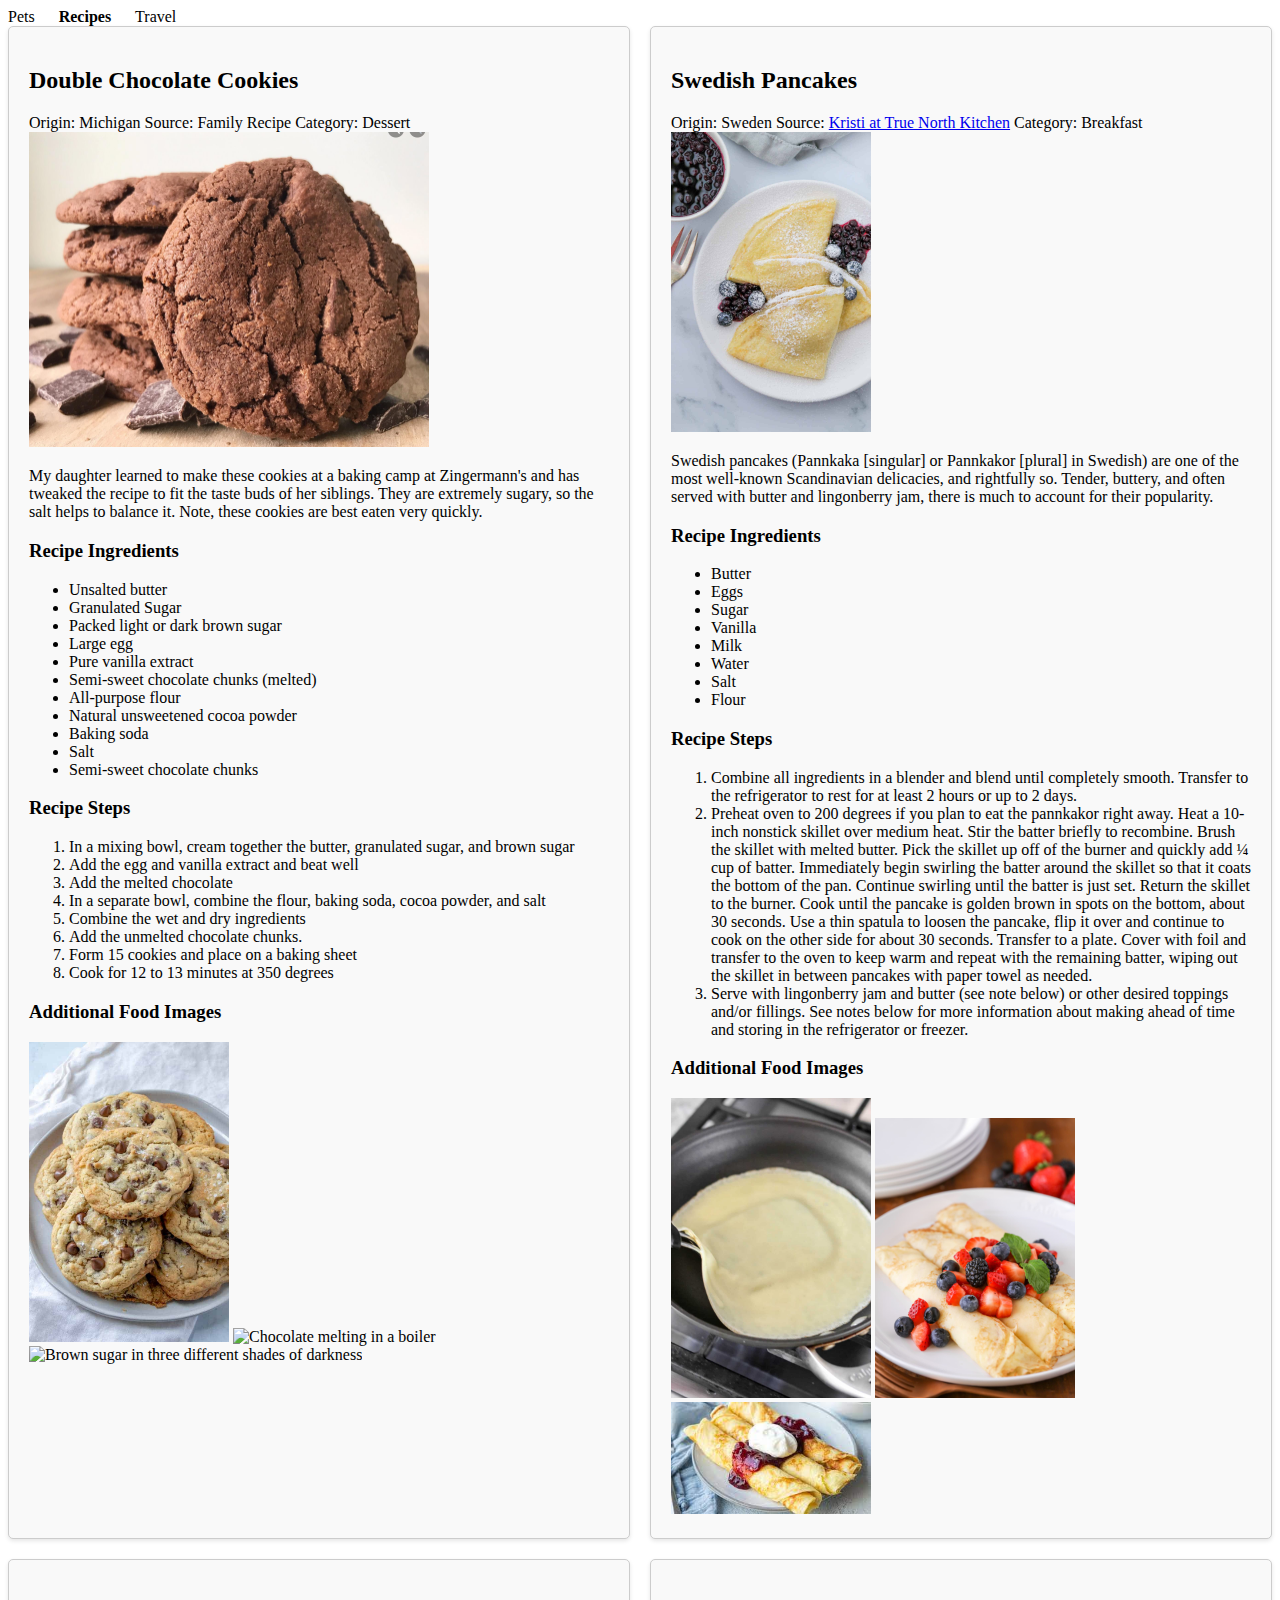
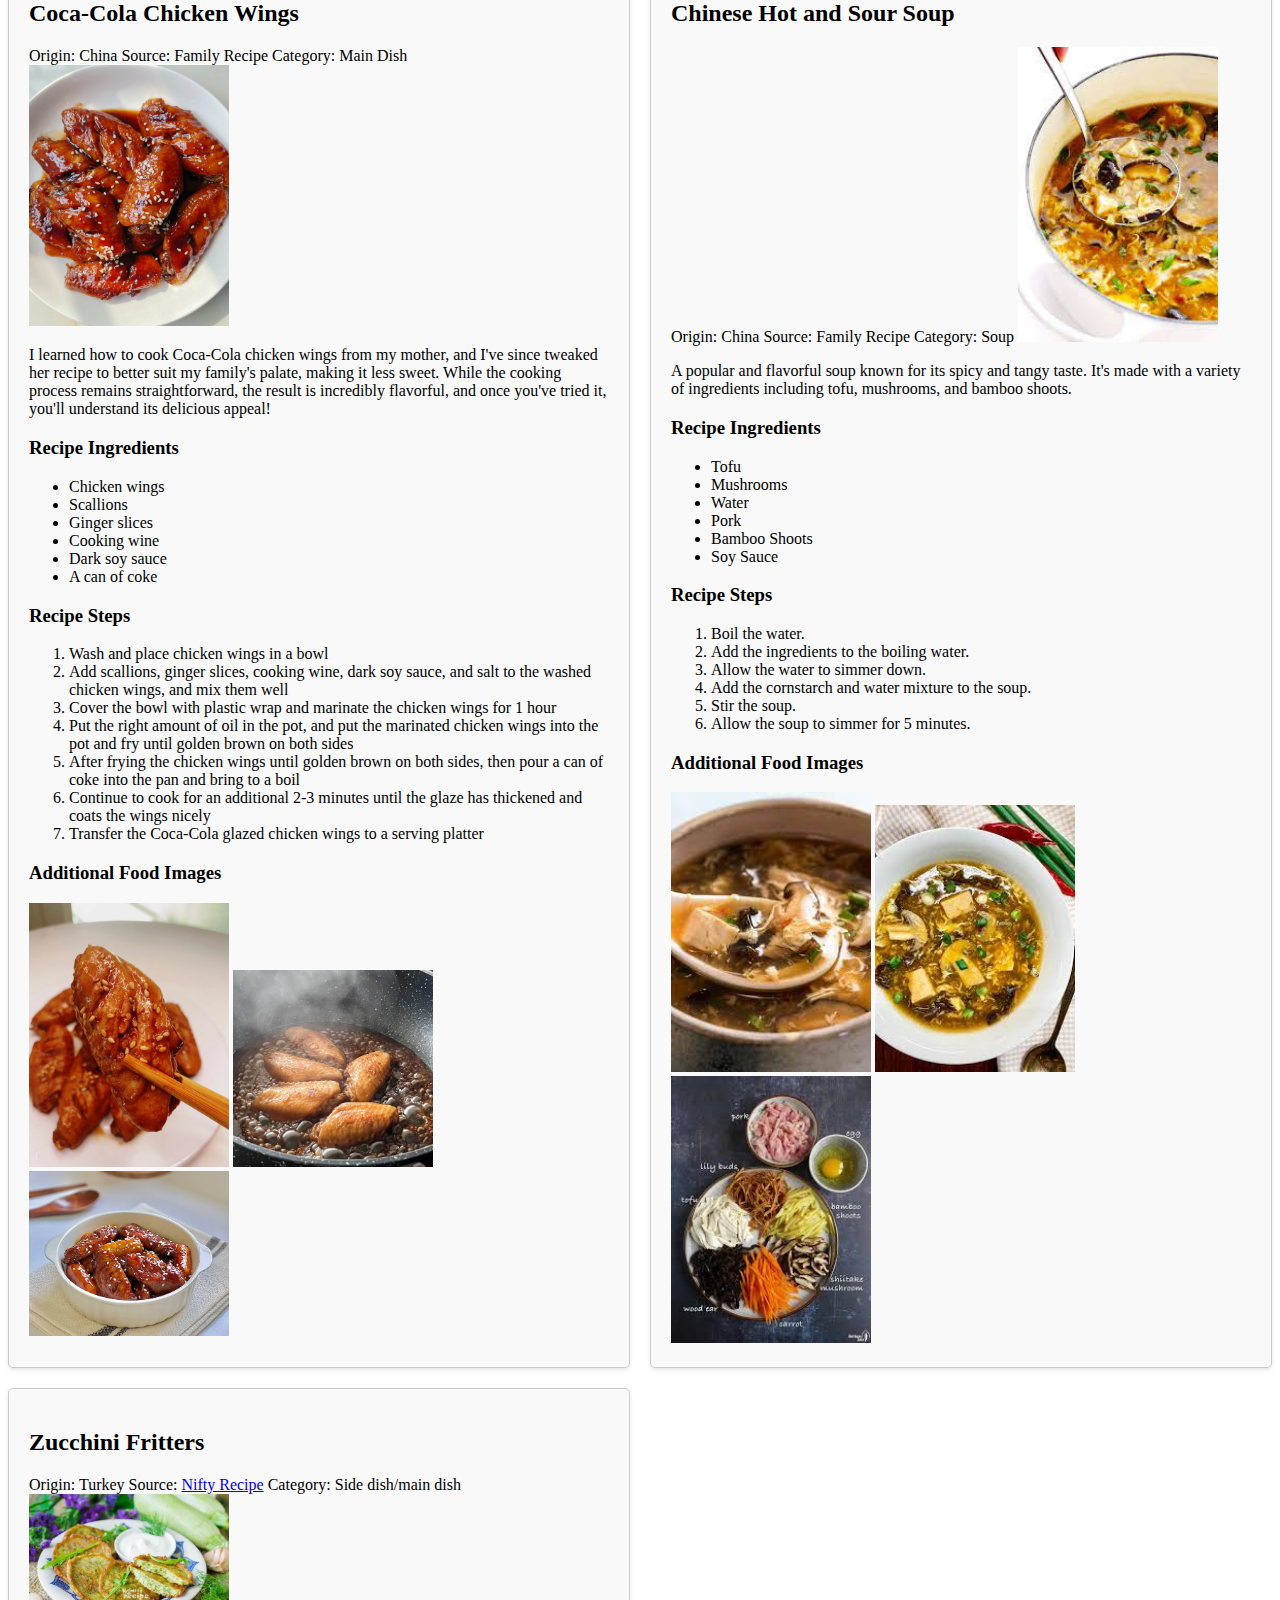
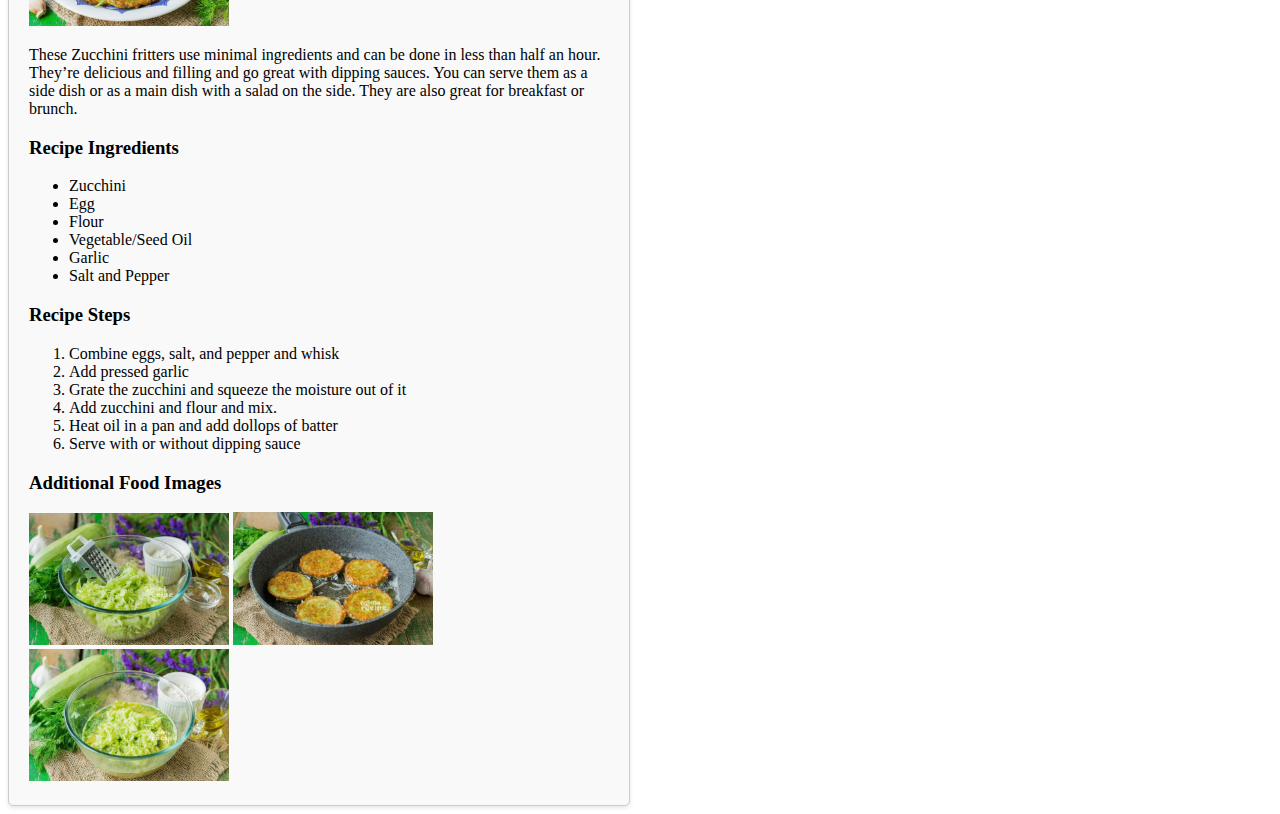
==== commit 7c0fac7f: "Add files via upload" ====
--- a/recipes.html
+++ b/recipes.html
@@ -3,21 +3,23 @@
 <head>
     <meta charset="UTF-8">
     <meta name="viewport" content="width=device-width, initial-scale=1.0">
+    <link rel="stylesheet" href="css/reset.css">
+    <link rel="stylesheet" href="css/style.css">
     <title>Recipes</title>
 </head>
 <body>
-    <a href="">Skip to Main Content</a>
+    <a href="#main-content" class="skip-to-content">Skip to Main Content</a>
     <header>
         <nav>
             <ul>
-                <li class="active"><a href="index.html">Pets</a></li>
-                <li><a href="recipes.html">Recipes</a></li>
+                <li><a href="index.html">Pets</a></li>
+                <li class="active"><a href="recipes.html">Recipes</a></li>
                 <li><a href="travel.html">Travel</a></li>
             </ul>
         </nav>
     </header>
 
-    <main>
+    <main id="main-content" class="grid-layout">
         <div>
             <h2>Double Chocolate Cookies</h2>
             <span>Origin: Michigan</span>
@@ -26,7 +28,7 @@
 
             <img src="images/double_chocolate_cookies.png" width="400" alt="">
             <p>My daughter learned to make these cookies at a baking camp at Zingermann's and has tweaked the recipe to fit the taste buds of her siblings. They are extremely sugary, so the salt helps to balance it. Note, these cookies are best eaten very quickly.</p>
-            
+
             <h3>Recipe Ingredients</h3>
             <ul>
                 <li>Unsalted butter</li>
--- a/css/style.css
+++ b/css/style.css
@@ -0,0 +1,42 @@
+nav ul {
+    list-style-type: none;
+    margin: 0;
+    padding: 0;
+}
+
+nav ul li {
+    display: inline;
+    margin-right: 20px;
+}
+
+nav ul li a {
+    text-decoration: none;
+    color: #000;
+}
+
+nav ul li.active a {
+    font-weight: bold;
+}
+
+a.skip-to-content {
+    display: none;
+}
+
+a.skip-to-content:focus {
+    display: inline;
+}
+
+.grid-layout {
+    display: grid;
+    grid-template-columns: 1fr 1fr;
+    grid-gap: 20px;
+}
+
+/* Style the individual grid items (content sections) */
+.grid-layout > div {
+    padding: 20px;
+    border: 1px solid #ccc;
+    background-color: #f9f9f9;
+    border-radius: 5px;
+    box-shadow: 0 2px 4px rgba(0, 0, 0, 0.1);
+}
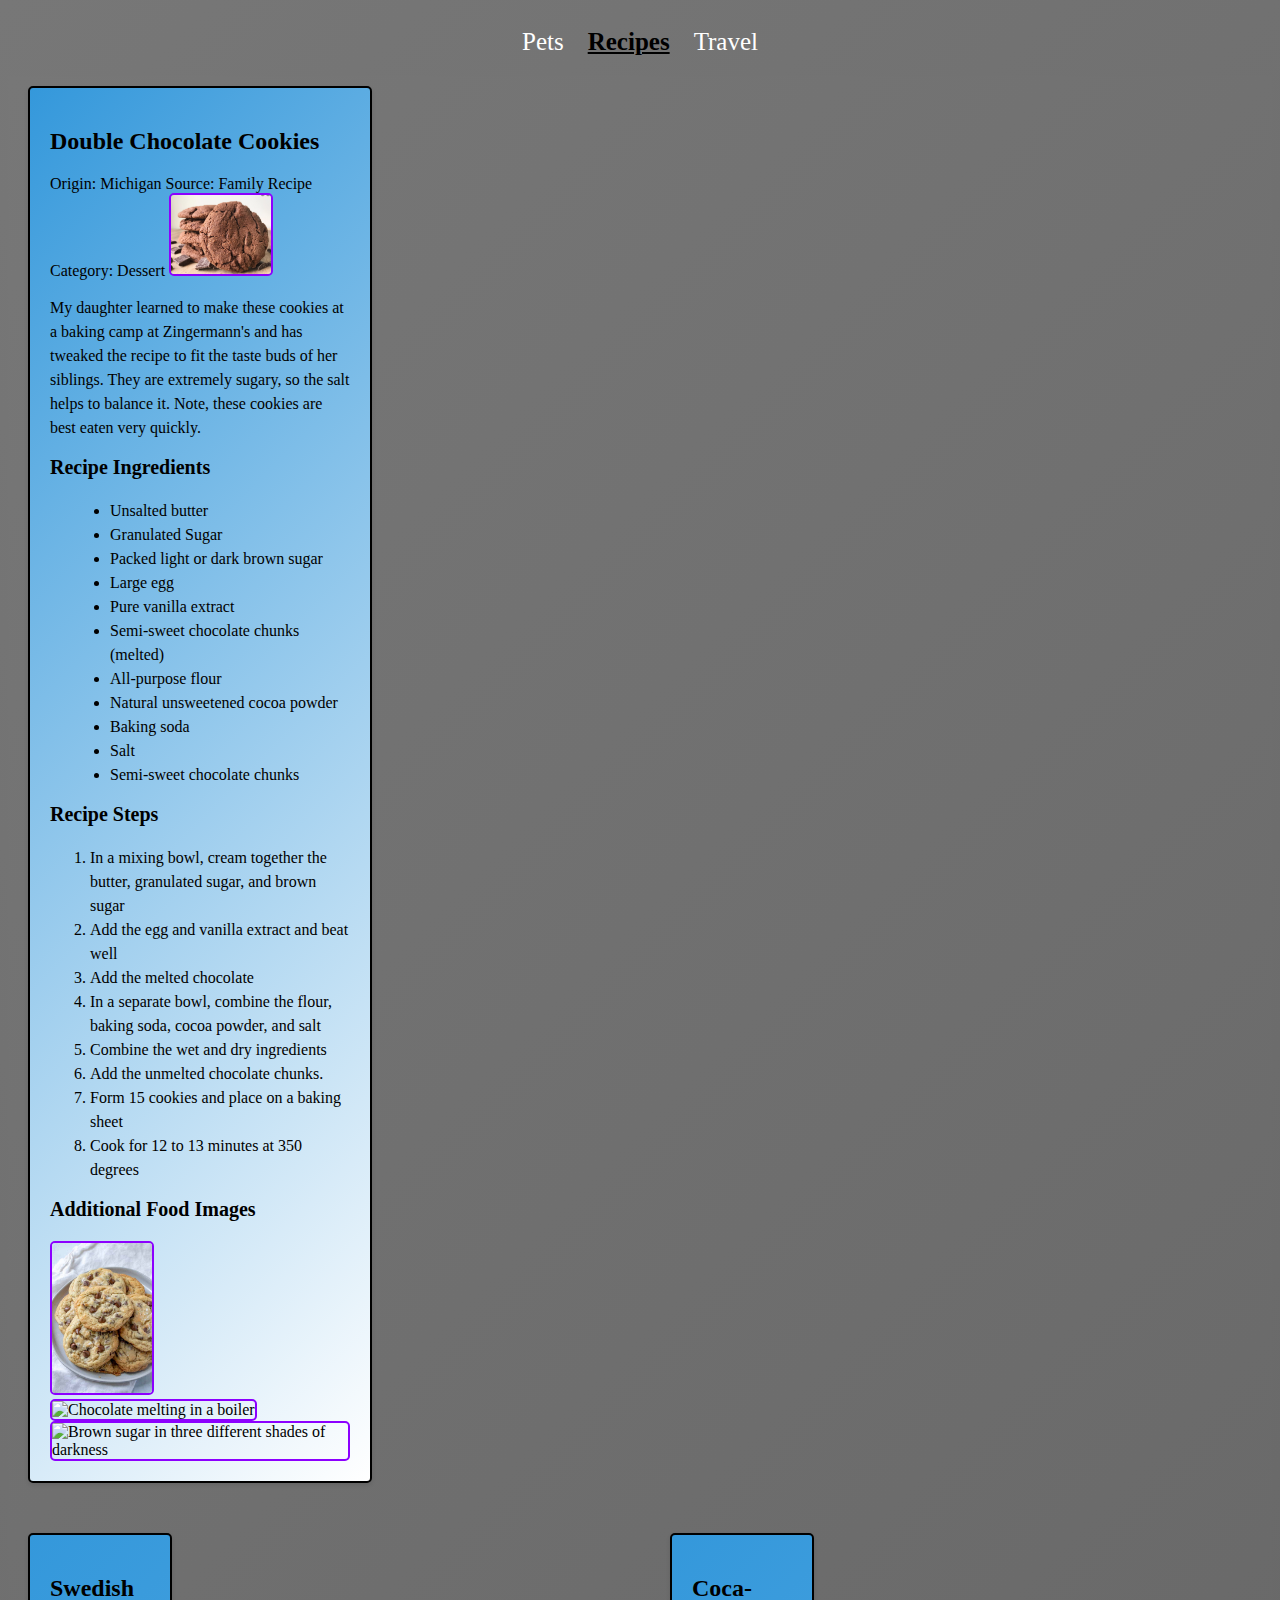
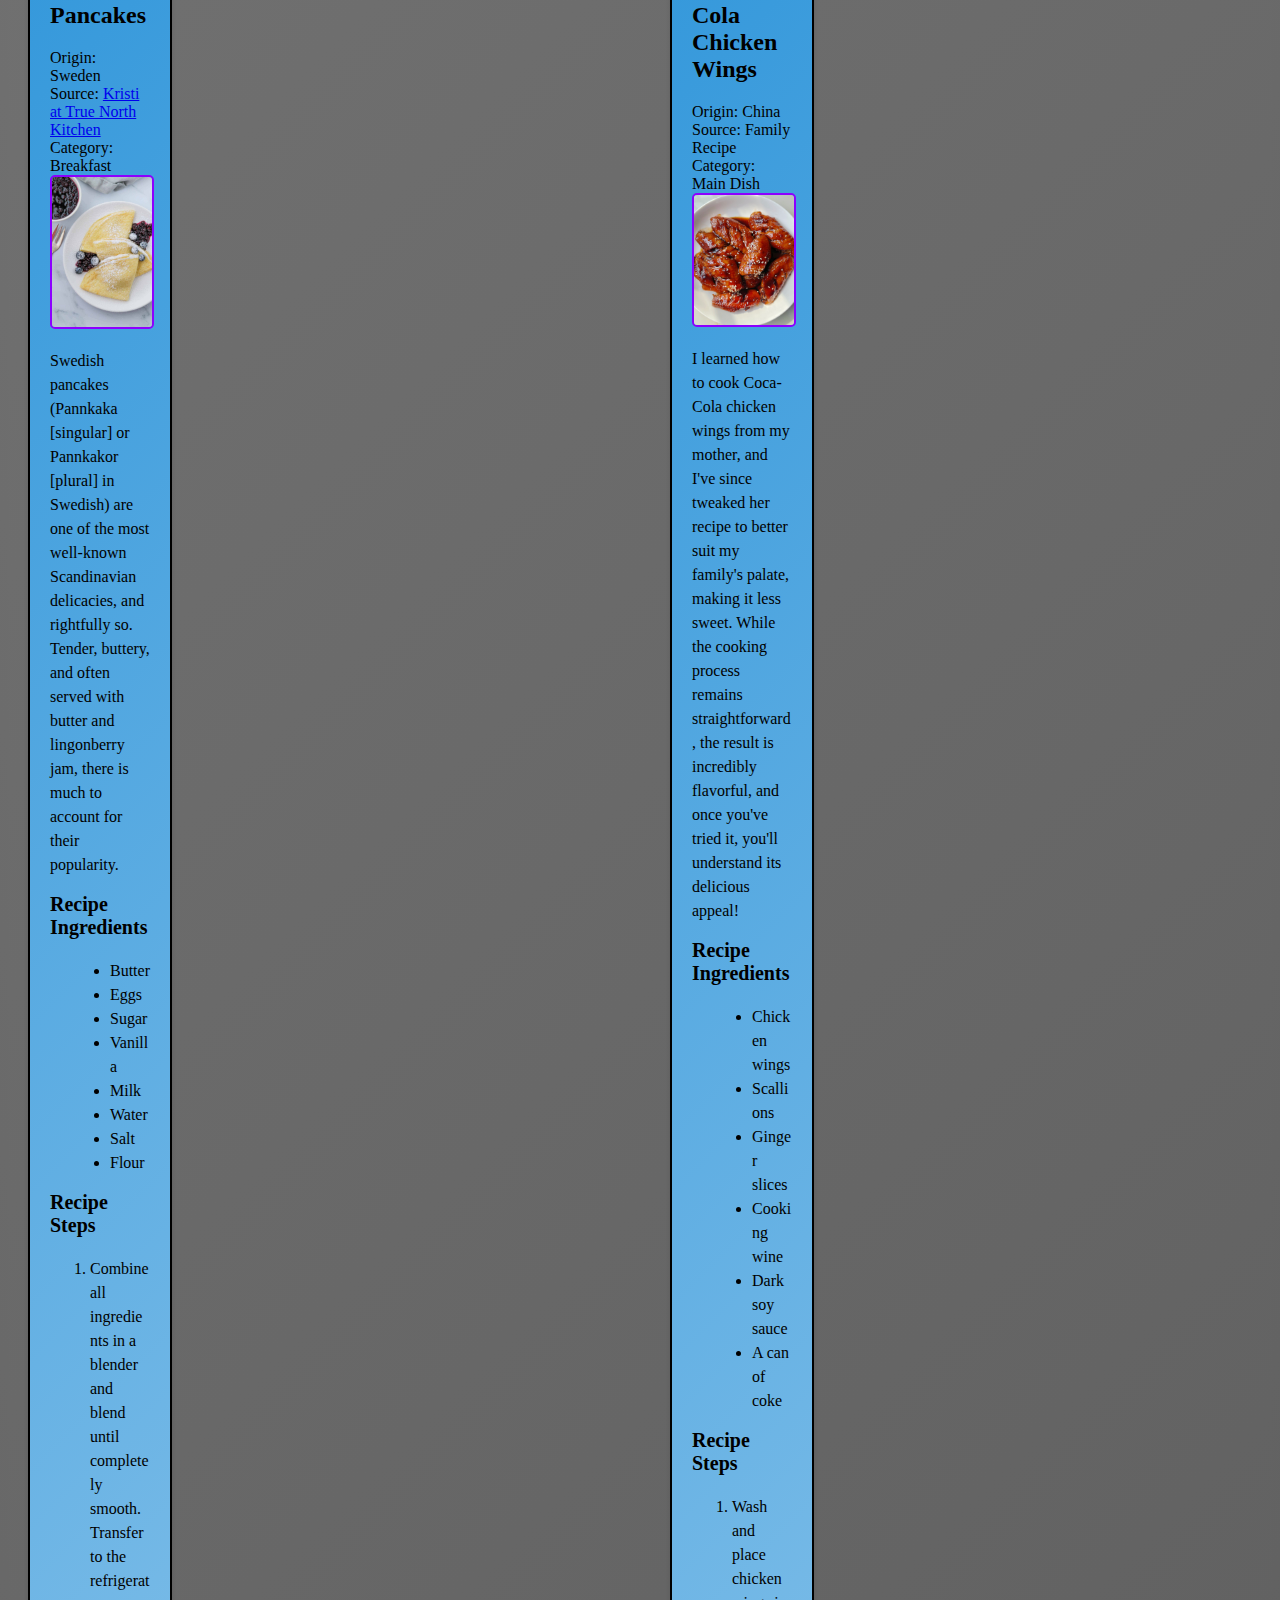
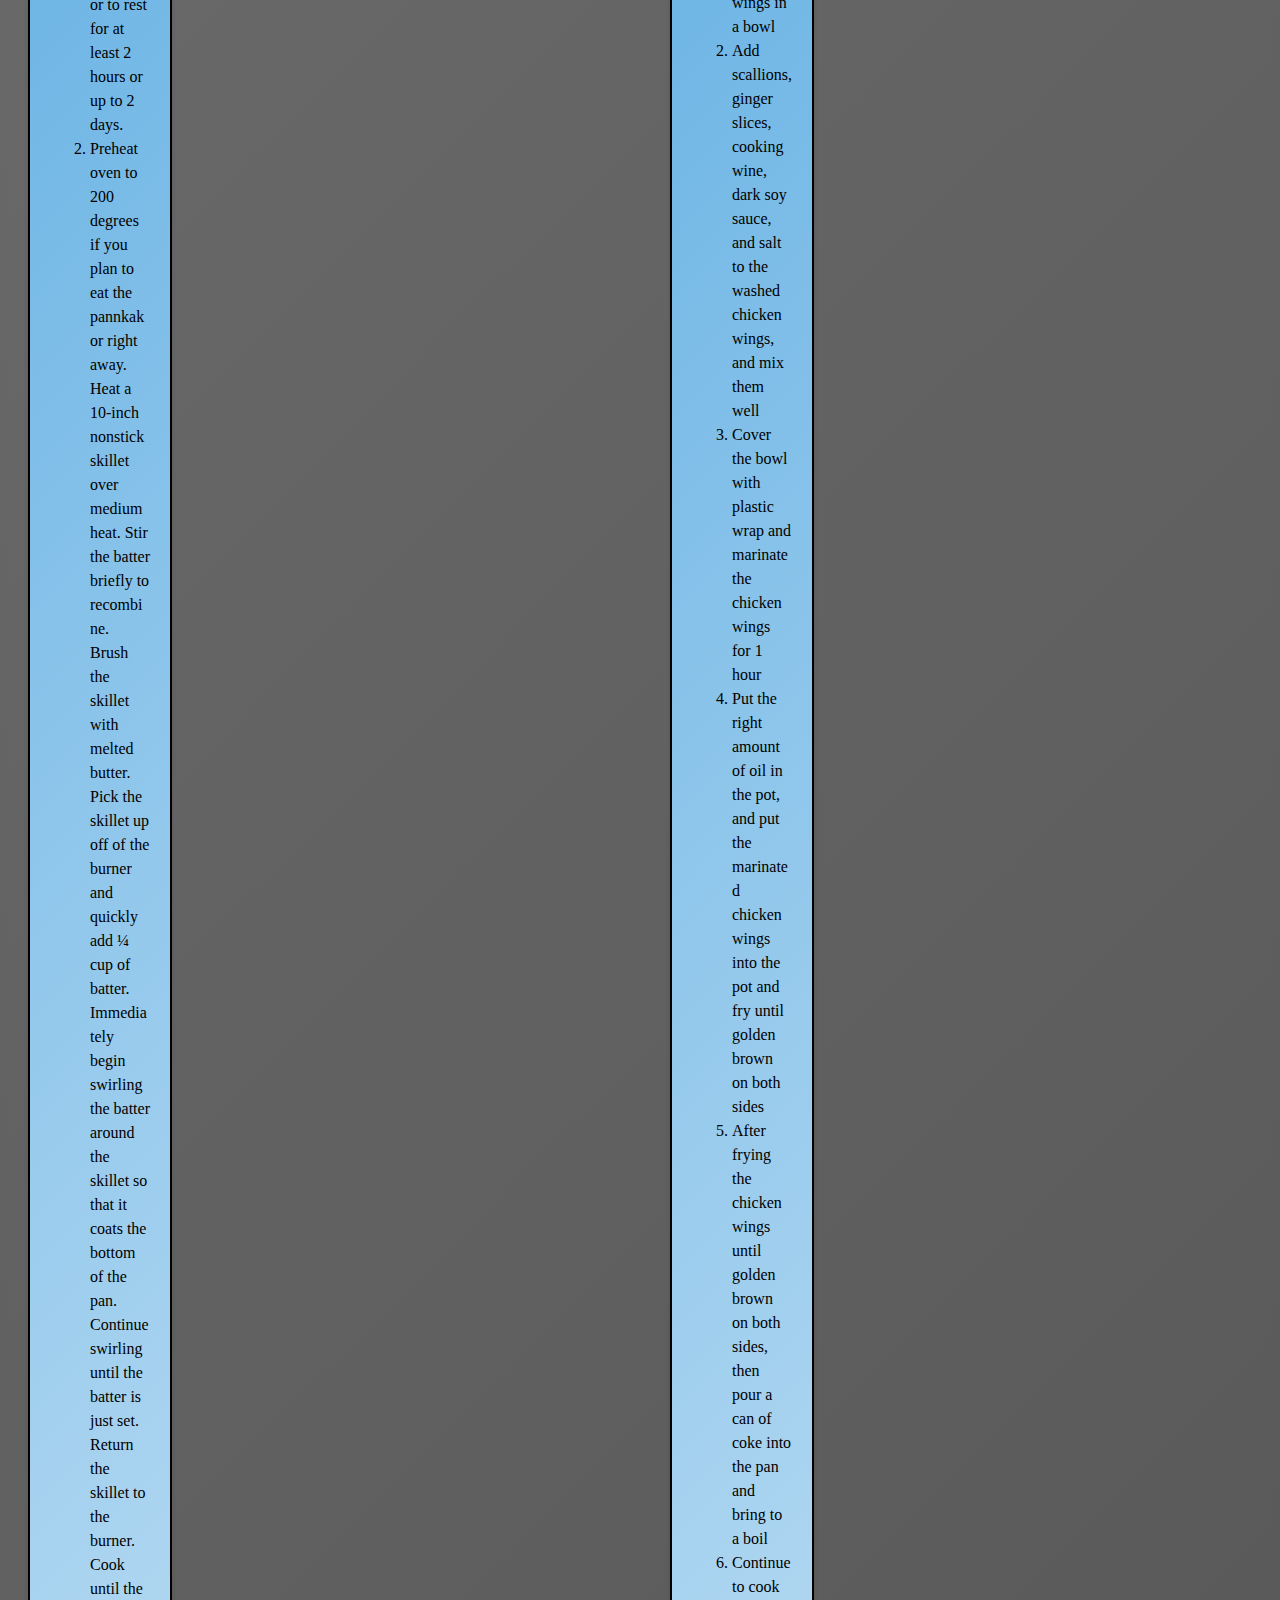
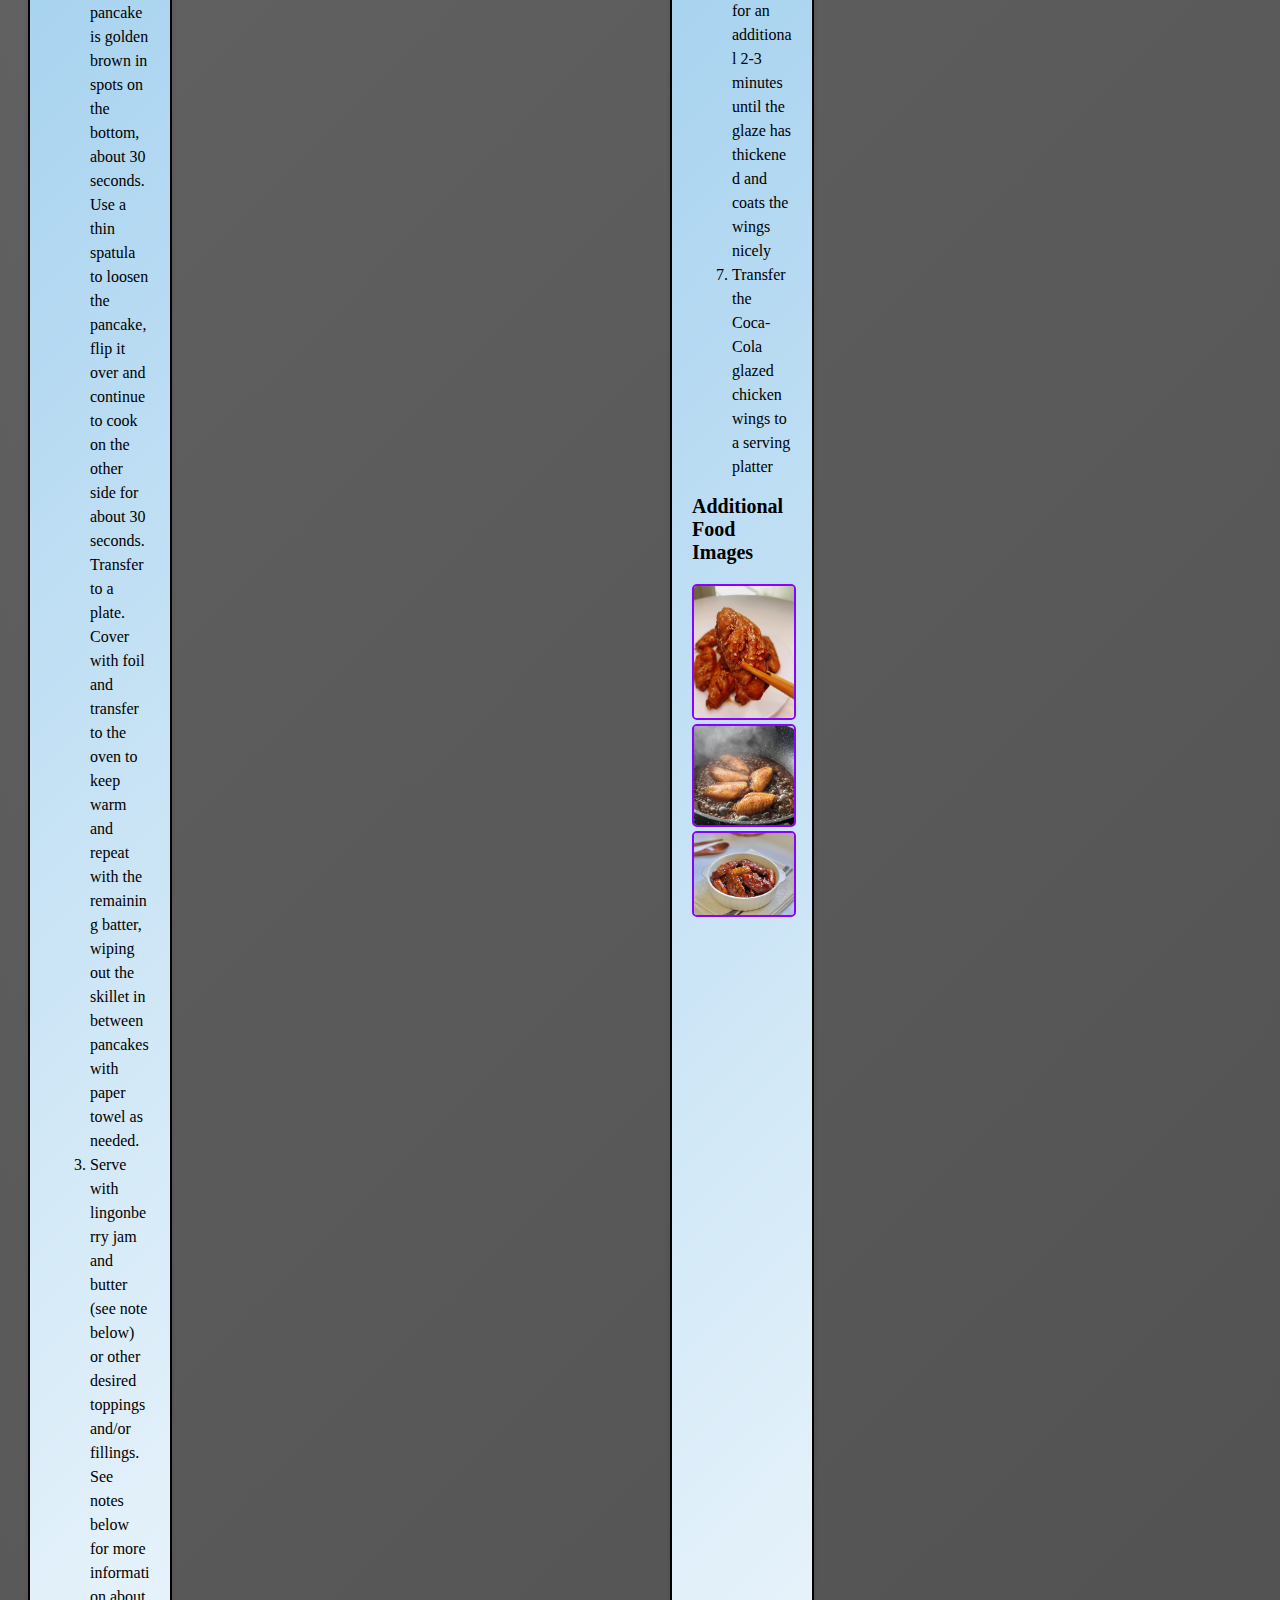
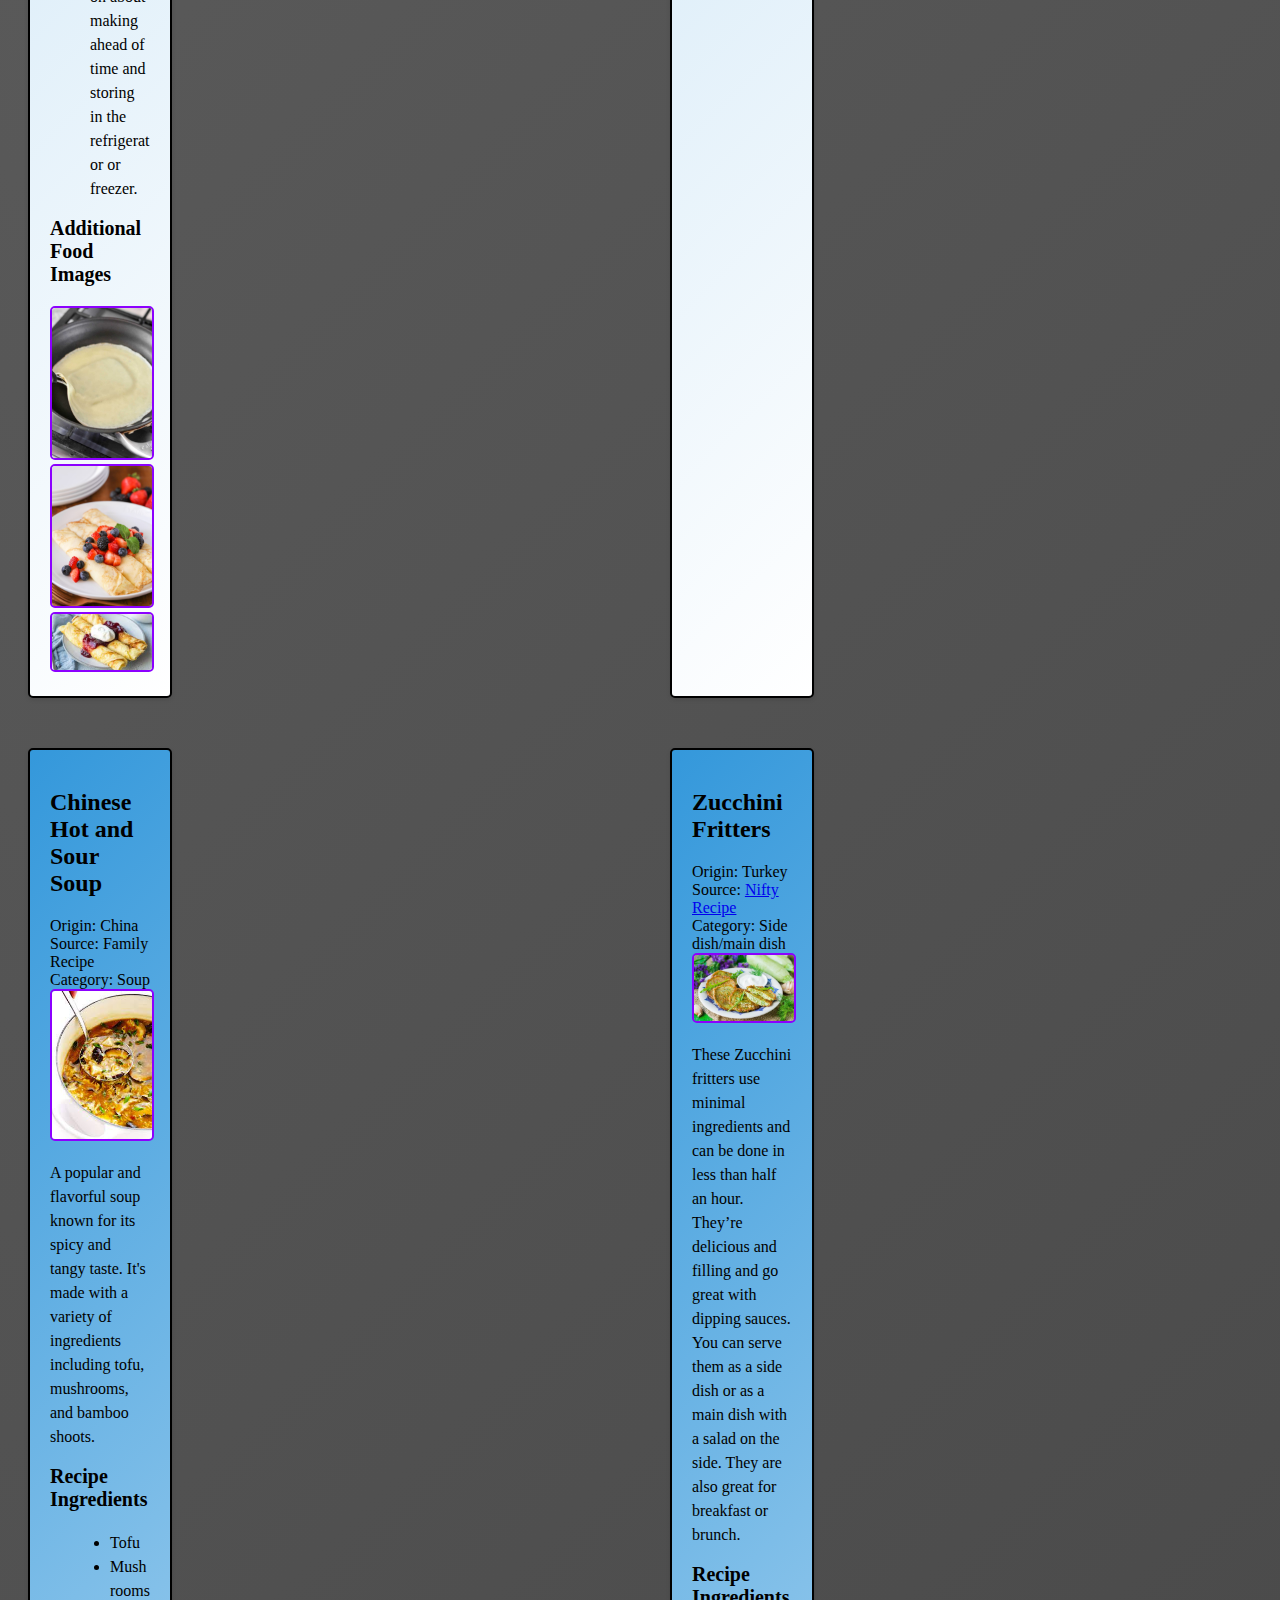
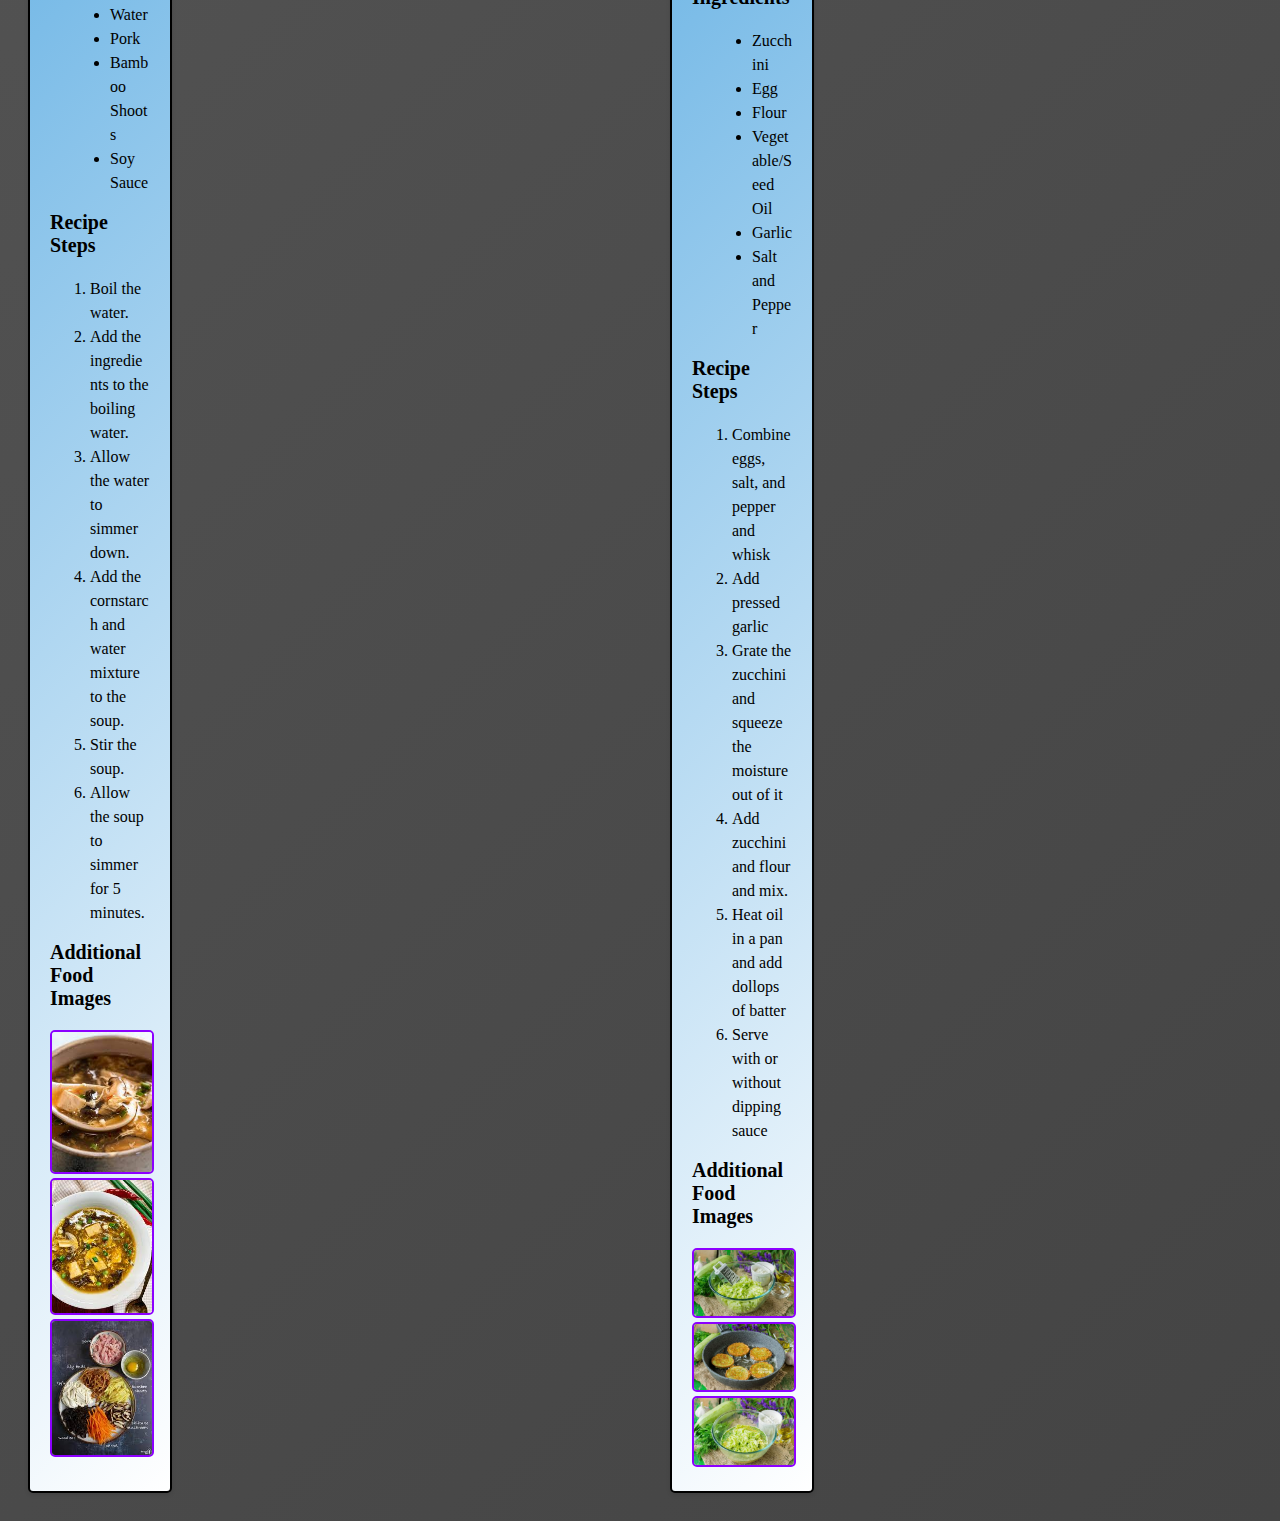
==== commit 14a68bce: "Add files via upload" ====
--- a/recipes.html
+++ b/recipes.html
@@ -8,7 +8,7 @@
     <title>Recipes</title>
 </head>
 <body>
-    <a href="#main-content" class="skip-to-content">Skip to Main Content</a>
+    <a class="skip-to-content" href="#main-content">Skip to Main Content</a>
     <header>
         <nav>
             <ul>
@@ -19,7 +19,7 @@
         </nav>
     </header>
 
-    <main id="main-content" class="grid-layout">
+    <main id="main-content" id="recipe" class="grid-layout">
         <div>
             <h2>Double Chocolate Cookies</h2>
             <span>Origin: Michigan</span>
--- a/css/style.css
+++ b/css/style.css
@@ -1,3 +1,10 @@
+nav {
+    text-align: center;
+    /* background-color: #000000; */
+    padding: 20px 0;
+    margin: 0;
+}
+
 nav ul {
     list-style-type: none;
     margin: 0;
@@ -6,37 +13,115 @@
 
 nav ul li {
     display: inline;
-    margin-right: 20px;
+    margin: 20px 10px;
 }
 
 nav ul li a {
     text-decoration: none;
-    color: #000;
+    color: #fff;
+    font-size: 25px;
 }
 
 nav ul li.active a {
     font-weight: bold;
+    color: #000000;
+    text-decoration: underline;
 }
 
-a.skip-to-content {
-    display: none;
+.skip-to-content {
+    position: absolute;
+    color: #ff0000;
+    transform: translateY(-200%);
 }
 
-a.skip-to-content:focus {
-    display: inline;
+.skip-to-content:focus {
+    transform: translateY(0);
 }
 
 .grid-layout {
     display: grid;
-    grid-template-columns: 1fr 1fr;
+    grid-template-columns: repeat(2, 1fr);
     grid-gap: 20px;
 }
 
-/* Style the individual grid items (content sections) */
 .grid-layout > div {
+    height: auto;
+    width: auto;
+    max-width: 100px;
+    border: 2px solid #000;
     padding: 20px;
-    border: 1px solid #ccc;
     background-color: #f9f9f9;
+    background: linear-gradient(135deg, #3498db, #ffffff);
     border-radius: 5px;
     box-shadow: 0 2px 4px rgba(0, 0, 0, 0.1);
+    justify-content: center;
+    align-items: center;
+    grid-gap: 20px;
+    margin-left: 20px;
+    margin-top: 10px;
+    margin-right: 20px;
+    margin-bottom: 20px;
+    word-wrap: break-word;
+    grid-auto-flow: column;
 }
+
+.grid-layout img,
+.grid-layout video {
+    width: 100%;
+    max-height: 50%;
+    height: auto;
+    border: 2px solid #8c00ff;
+    border-radius: 5px;
+}
+
+.grid-layout h1 {
+    font-size: 24px;
+    margin-bottom: 10px;
+}
+
+.grid-layout p {
+    font-size: 16px;
+    line-height: 1.5;
+}
+
+.grid-layout h3 {
+    font-size: 20px;
+    margin-top: 15px;
+}
+
+.grid-layout ul {
+    list-style-type: disc;
+    margin-left: 20px;
+}
+
+.grid-layout li {
+    font-size: 16px;
+    line-height: 1.5;
+}
+
+body {
+    background: linear-gradient(135deg, #777, #444);
+}
+
+h1 {
+    display: none;
+}
+
+main {
+    background: linear-gradient(135deg, #777, #444);
+}
+
+.grid-layout > div:first-child {
+    grid-column: span 2;
+    max-width: 300px;
+}
+
+.grid-layout > div:first-child img {
+    width: 100px;
+}
+
+@media (prefers-reduced-motion: reduce) {
+    .gif {
+      display: none;
+    }
+}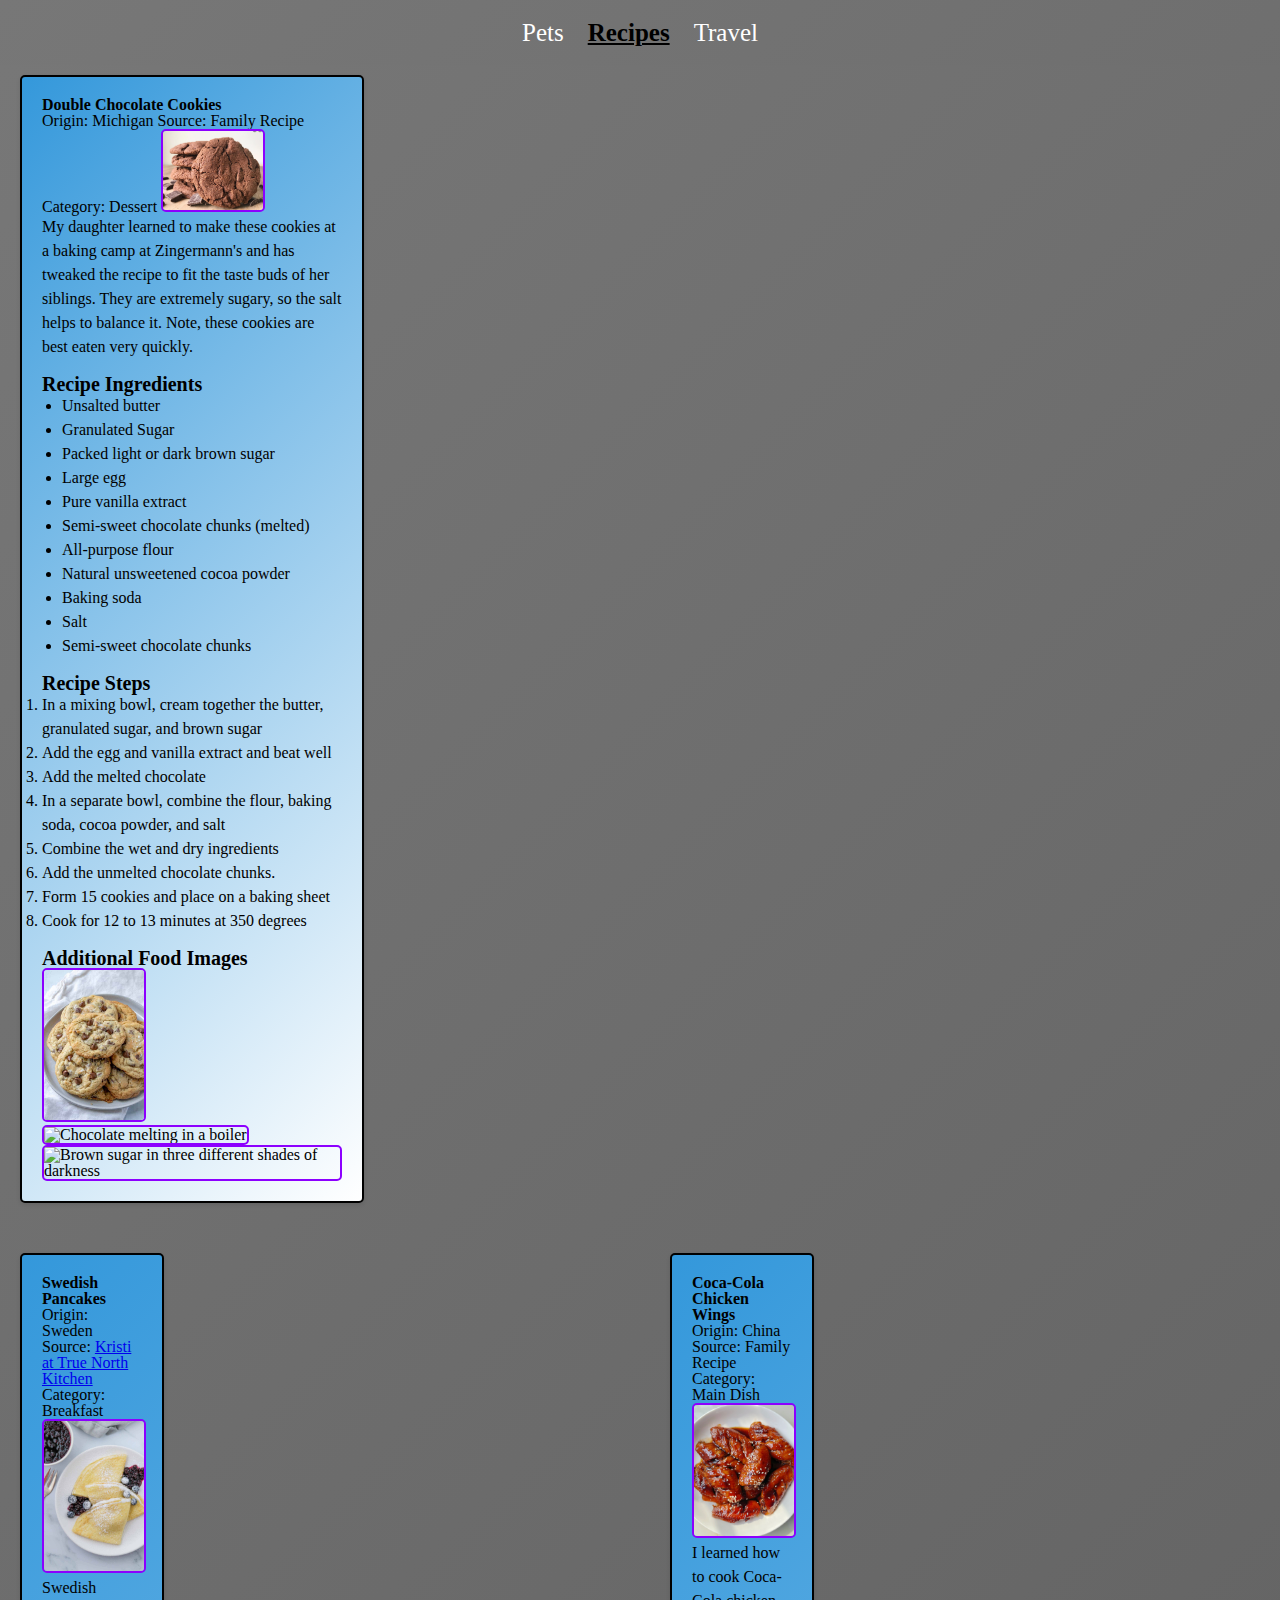
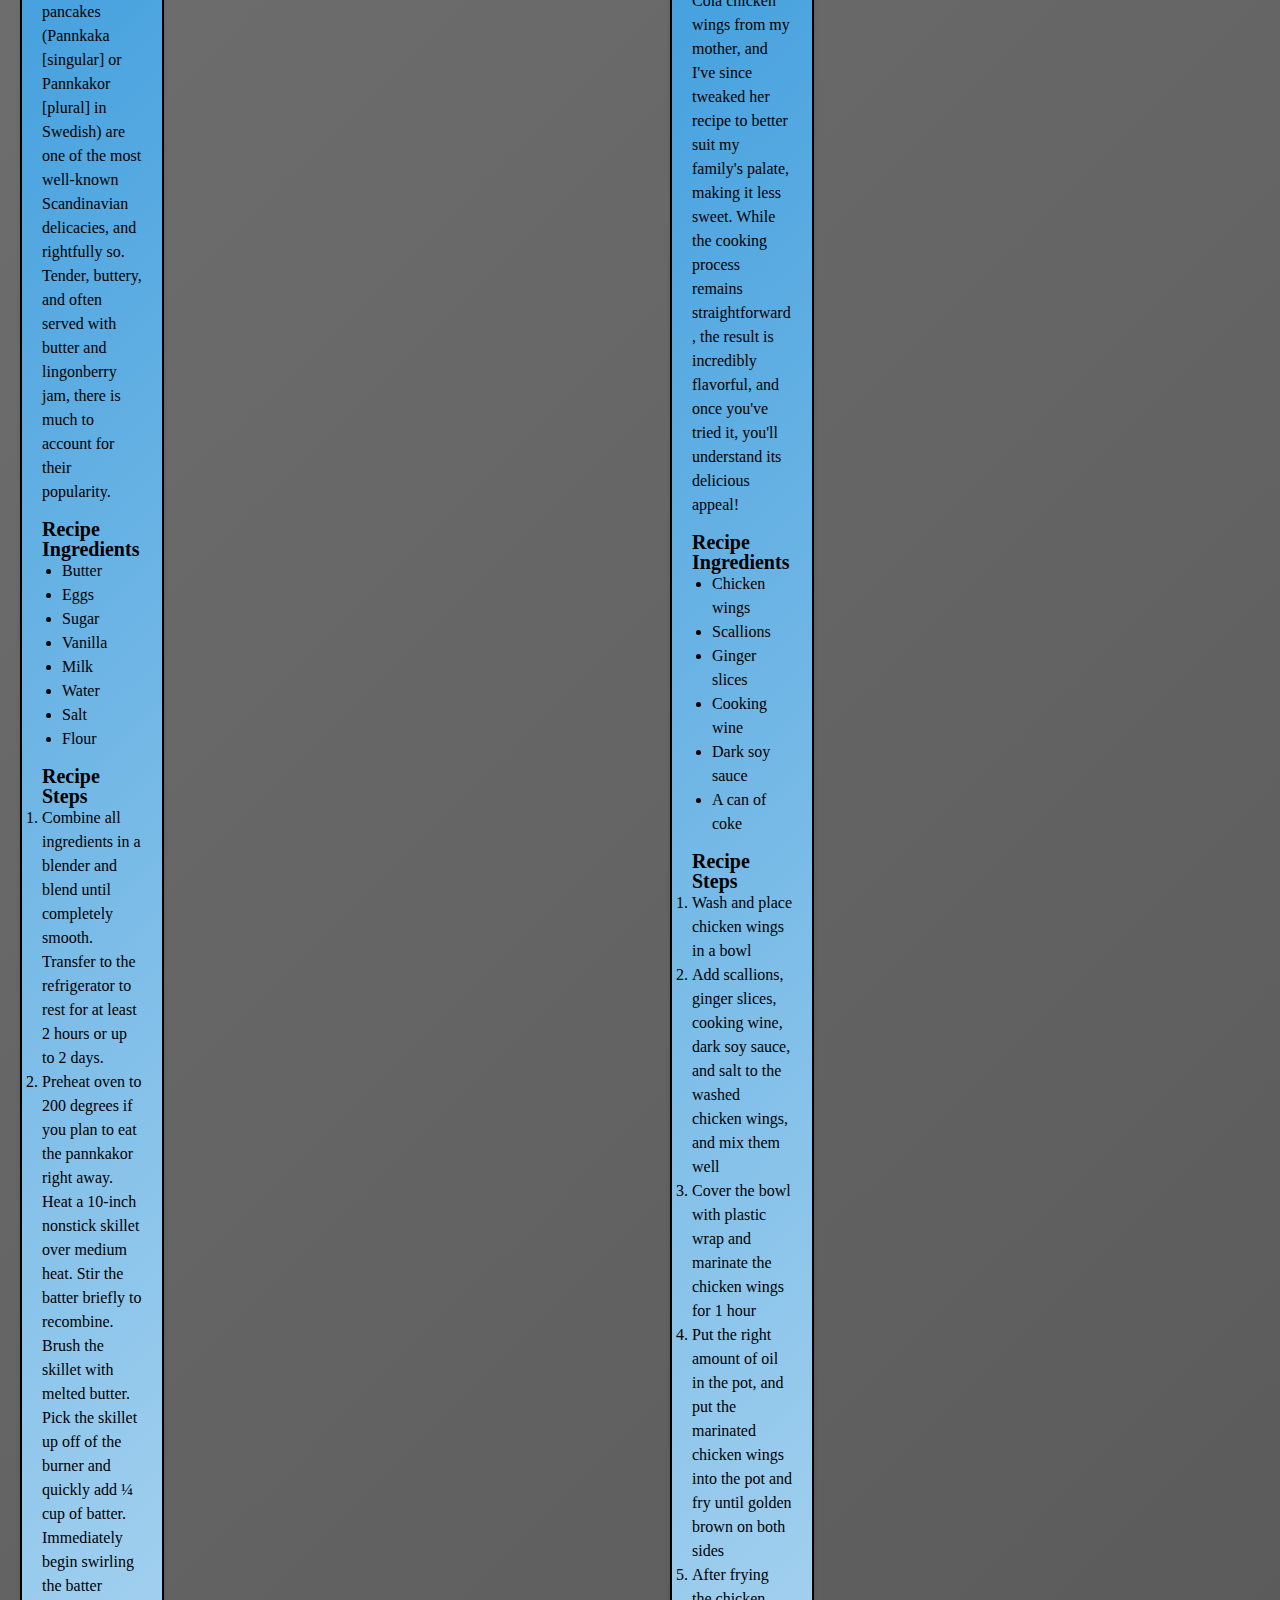
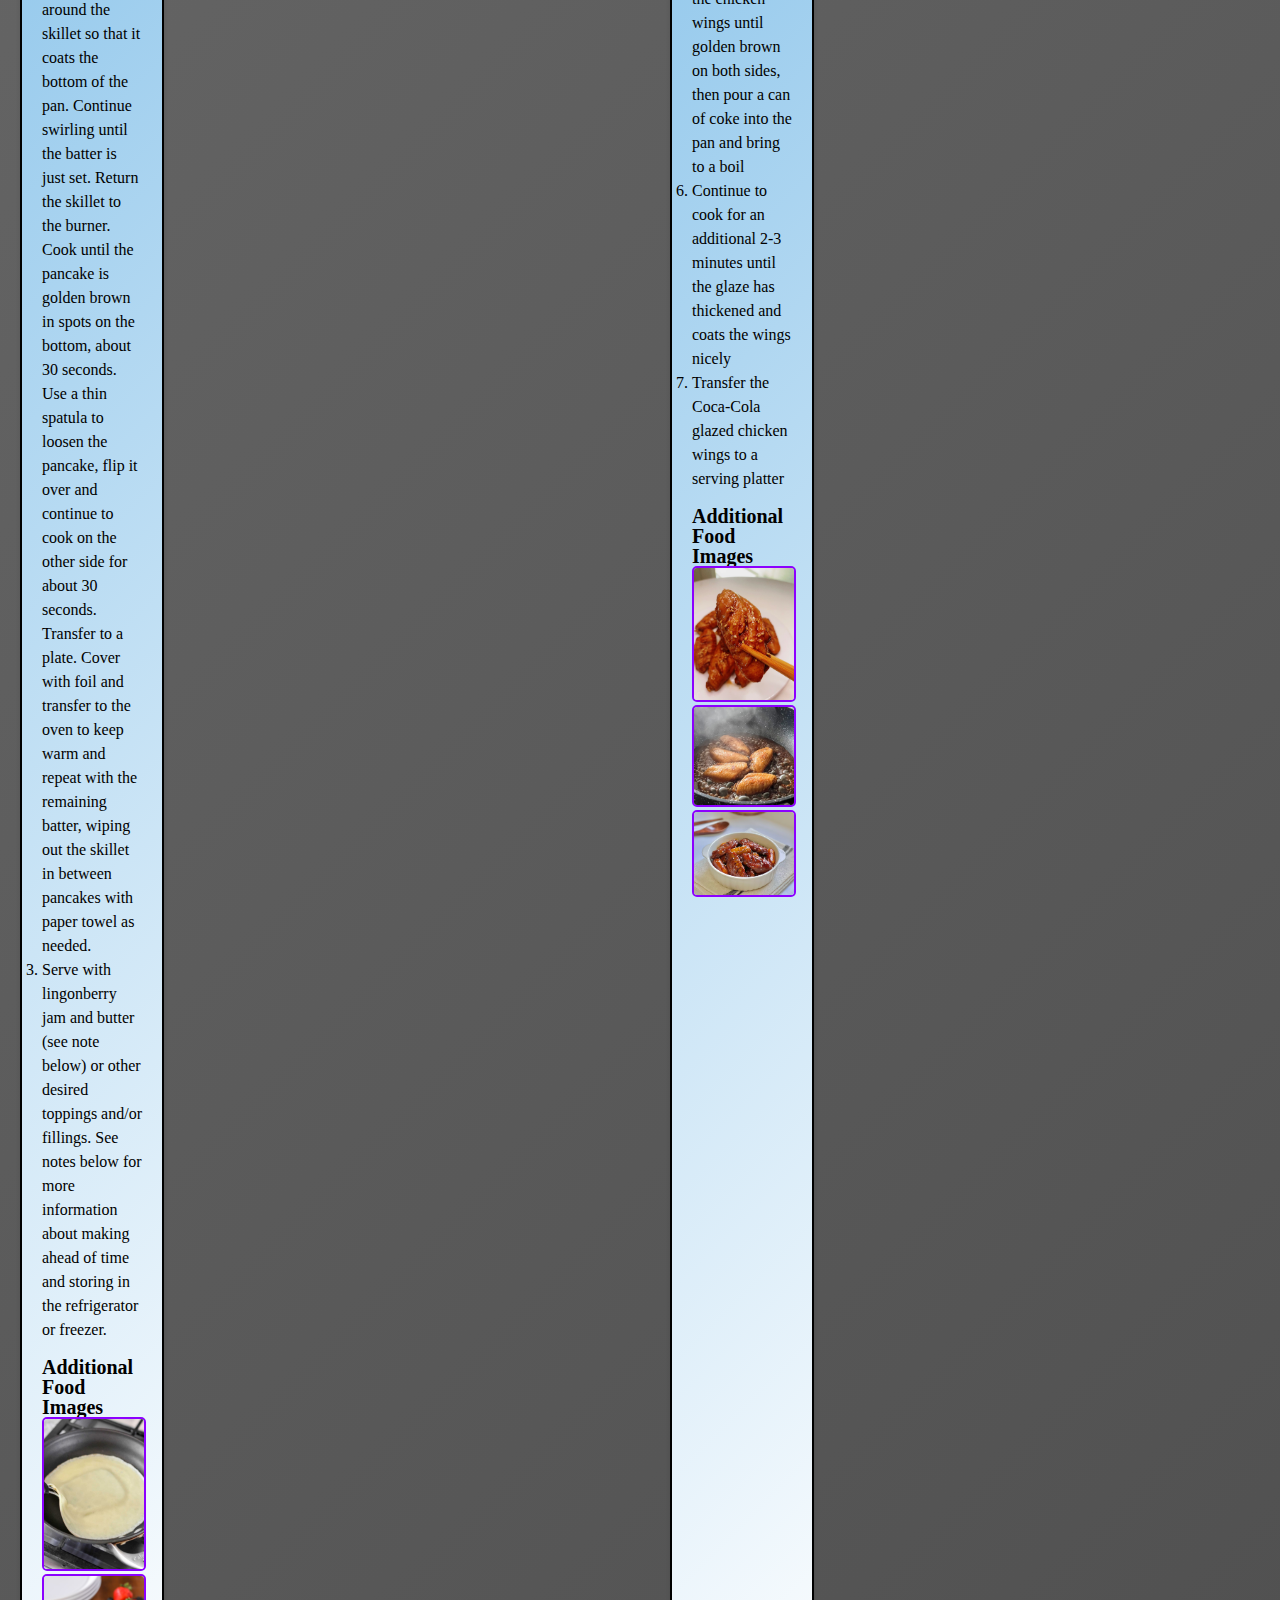
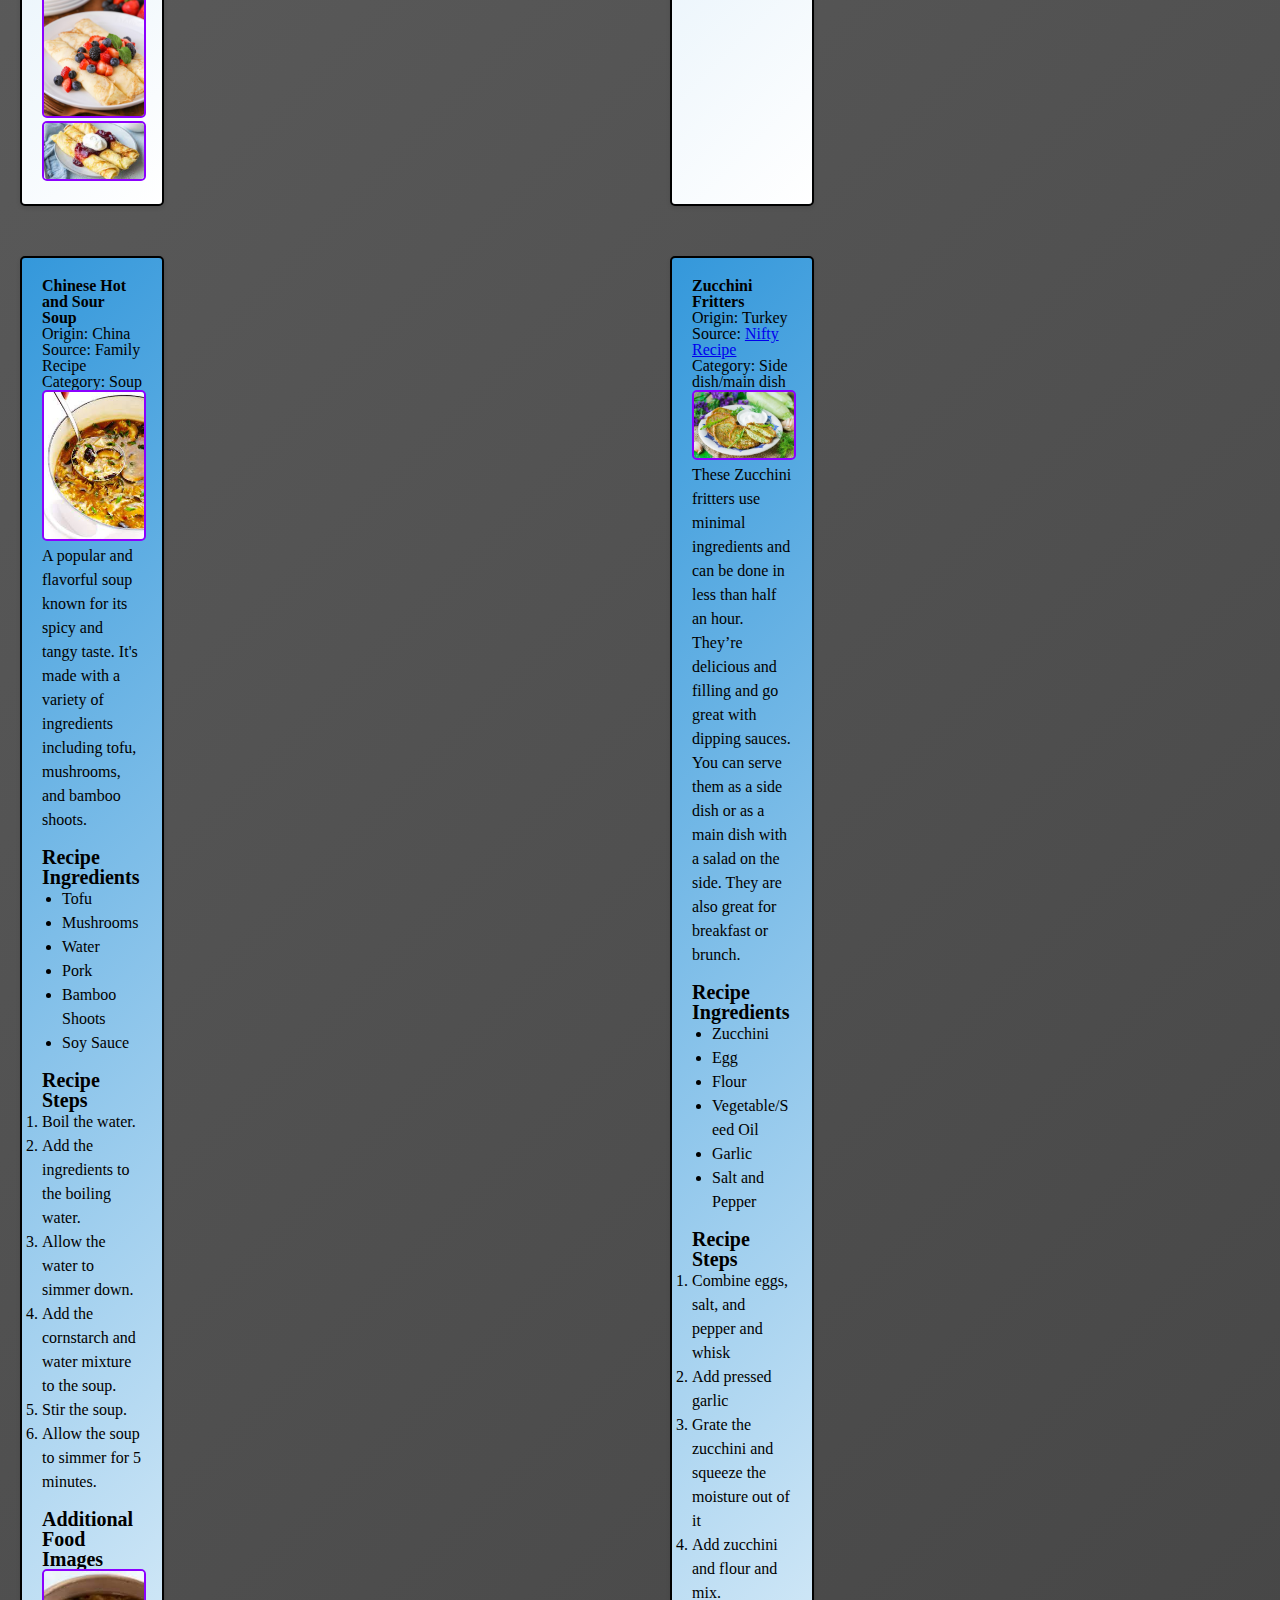
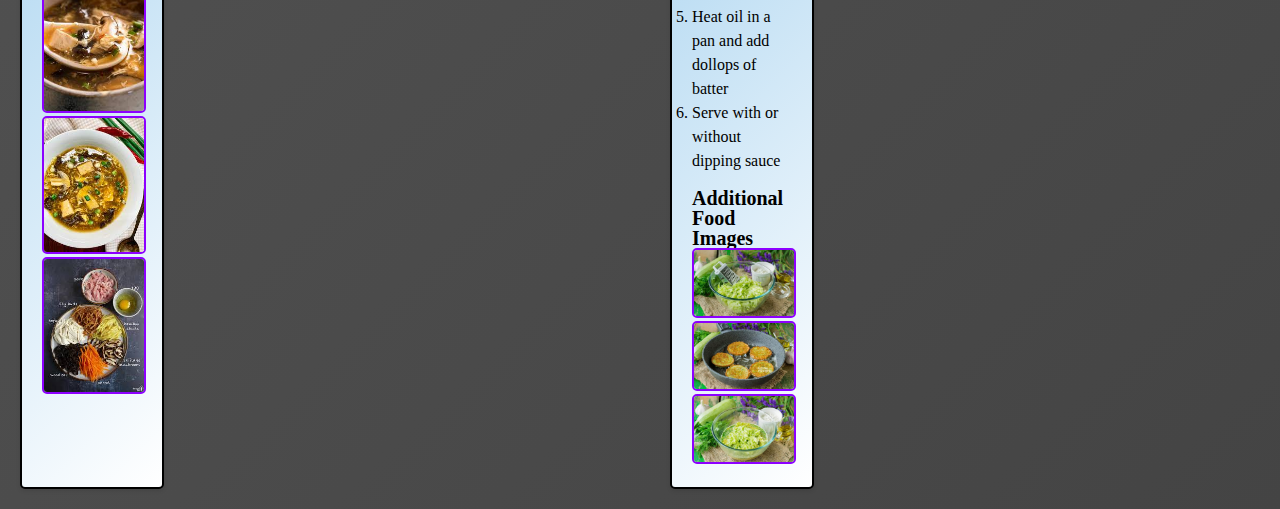
==== commit 0ec6c9fc: "Add files via upload" ====
--- a/recipes.html
+++ b/recipes.html
@@ -3,7 +3,7 @@
 <head>
     <meta charset="UTF-8">
     <meta name="viewport" content="width=device-width, initial-scale=1.0">
-    <link rel="stylesheet" href="css/reset.css">
+    <link rel="stylesheet" href="css/html5reset.css">
     <link rel="stylesheet" href="css/style.css">
     <title>Recipes</title>
 </head>
@@ -19,7 +19,7 @@
         </nav>
     </header>
 
-    <main id="main-content" id="recipe" class="grid-layout">
+    <main id="main-content" class="grid-layout">
         <div>
             <h2>Double Chocolate Cookies</h2>
             <span>Origin: Michigan</span>
